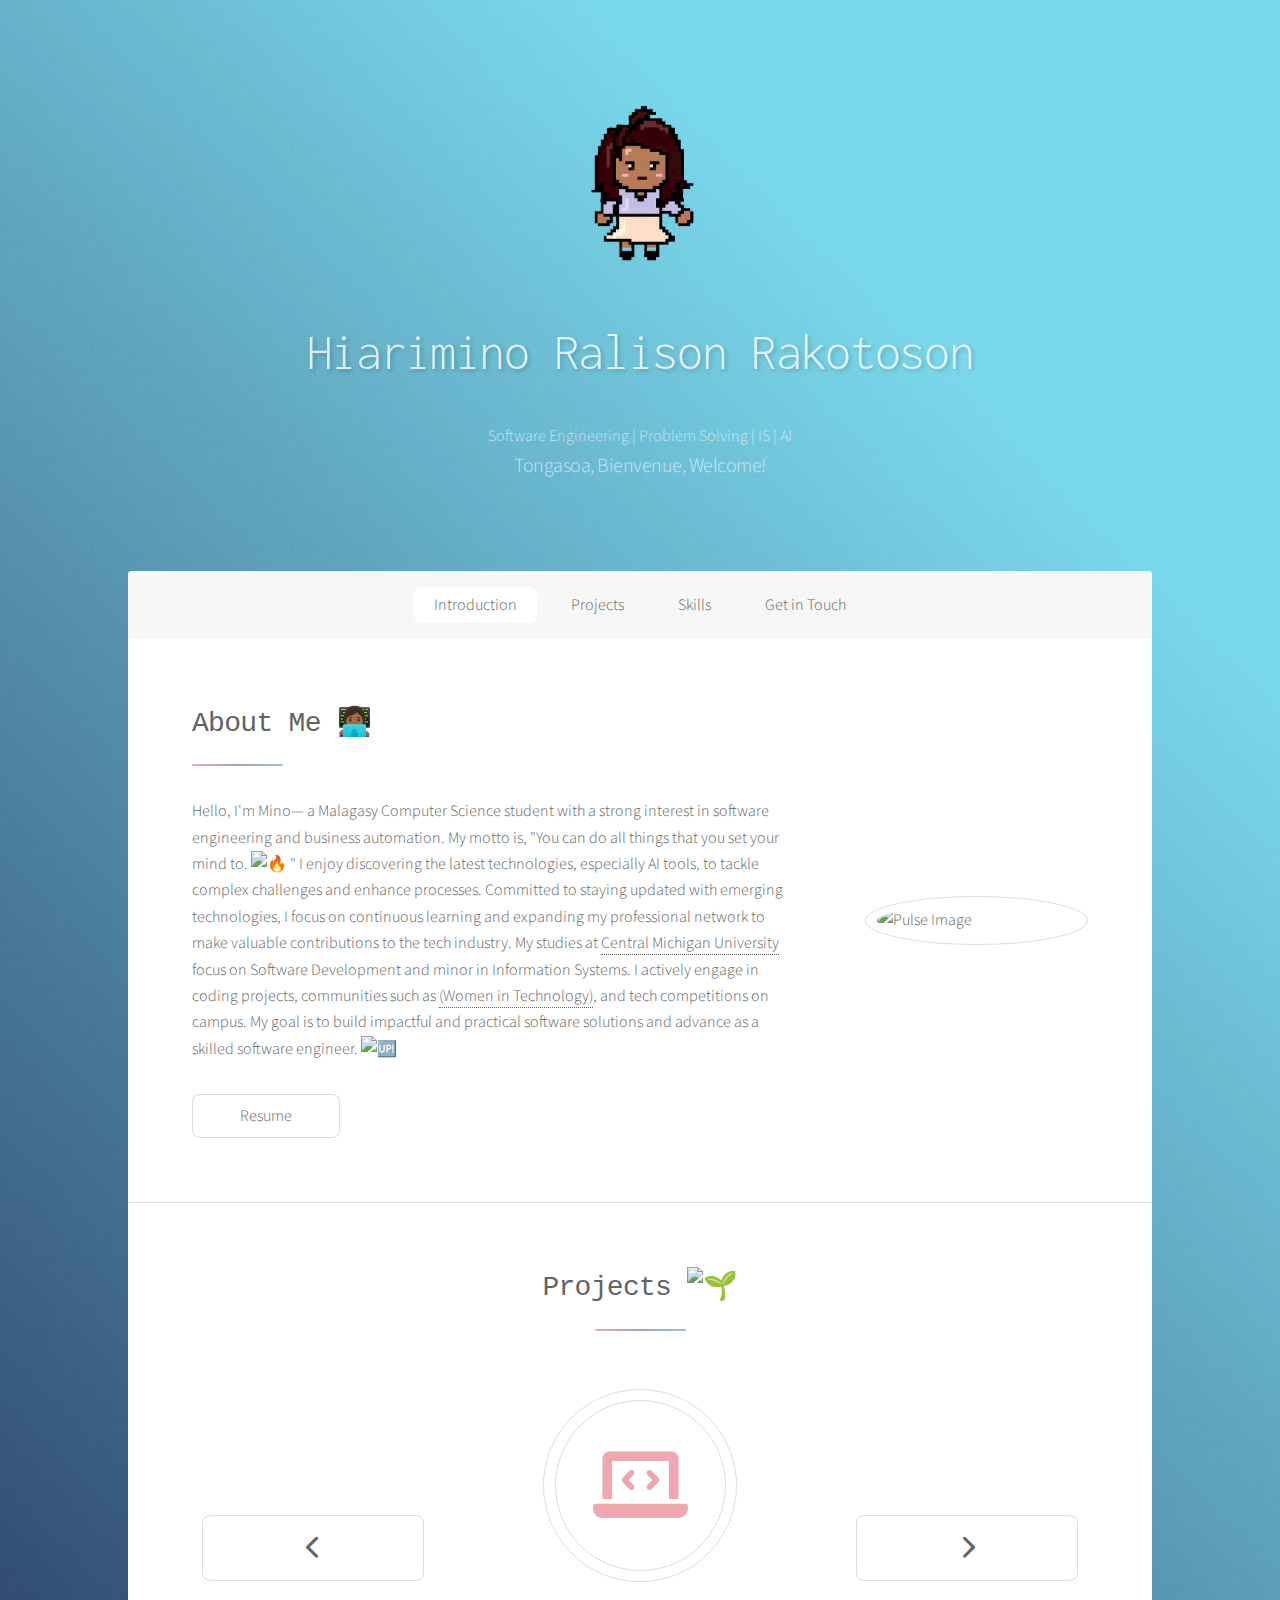
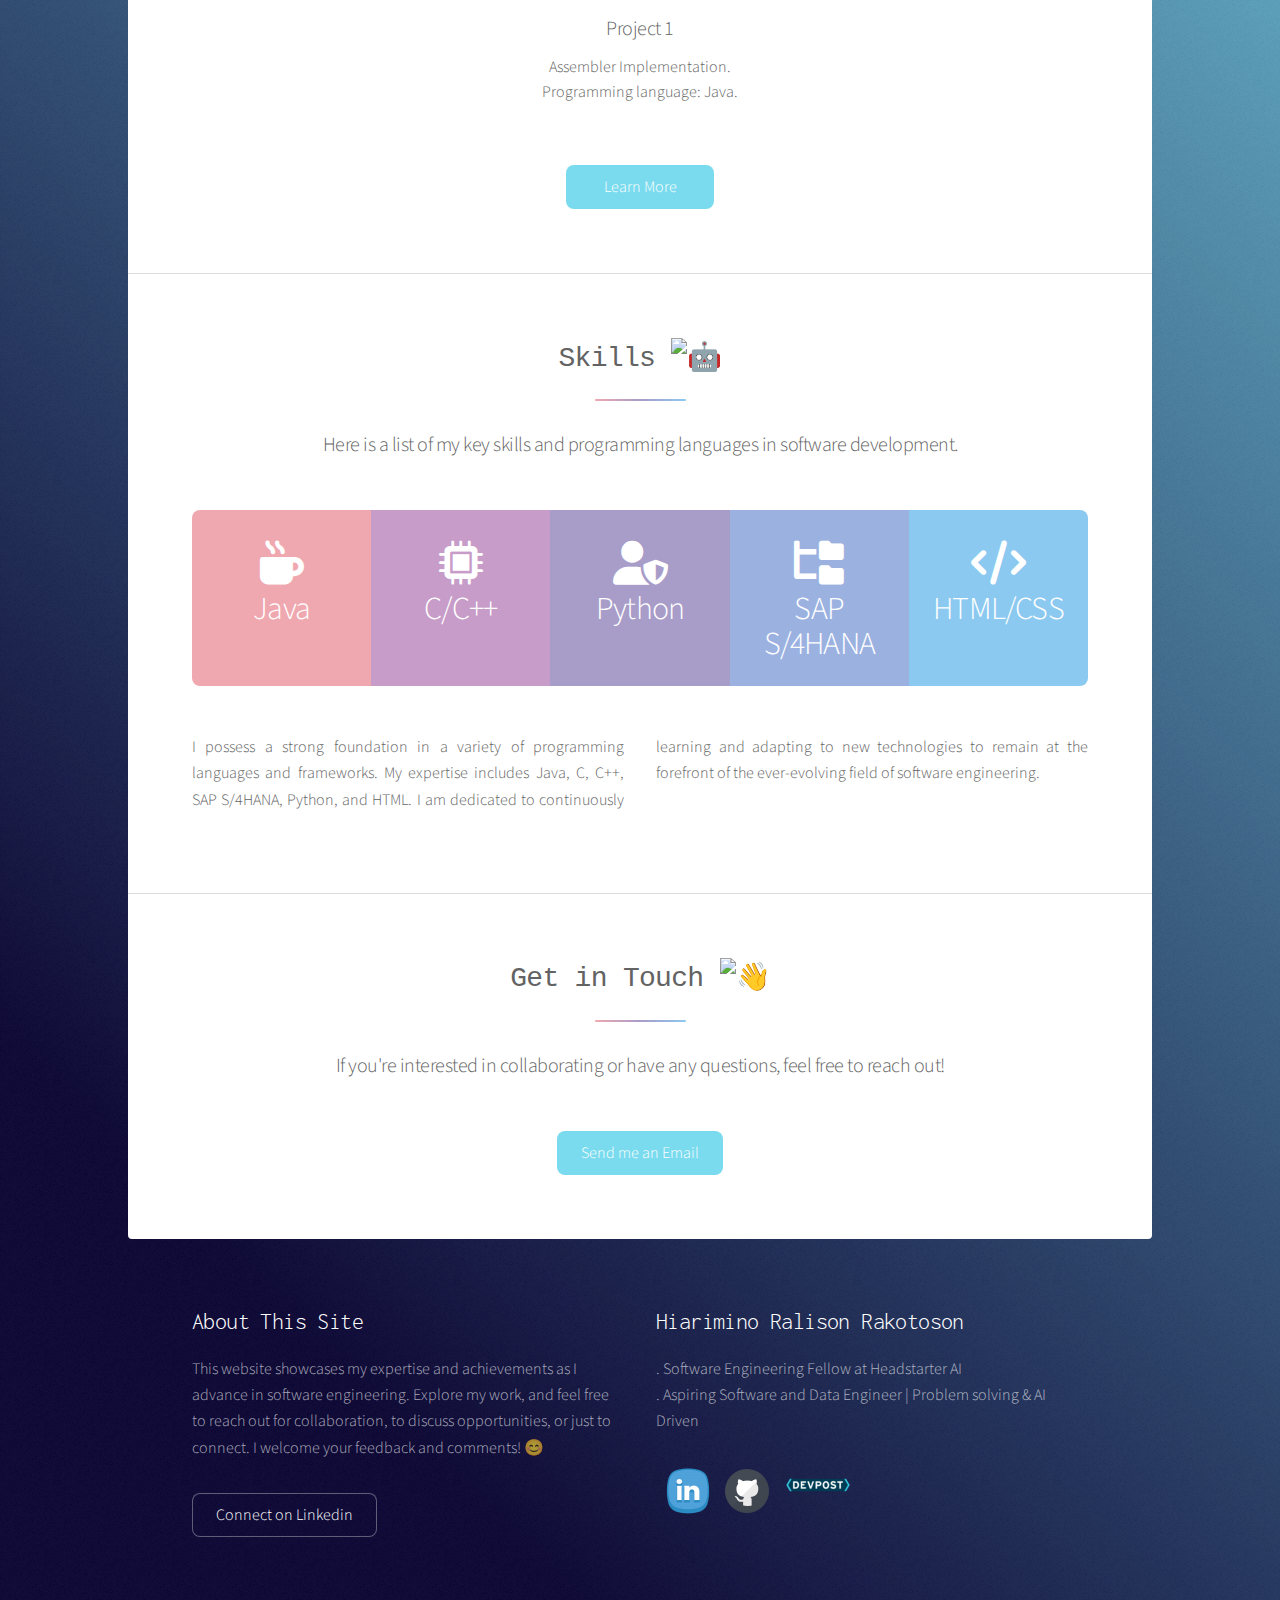
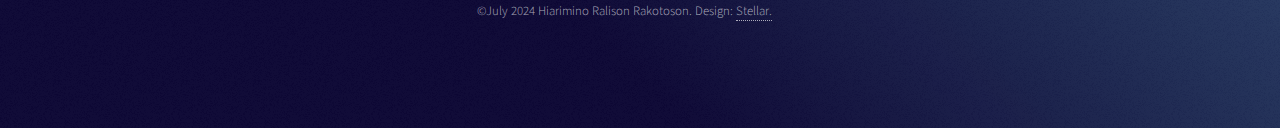
==== index.html @ 1189fd3e "Update index.html" ====
<!DOCTYPE HTML>
<!--
    Name:      Hiarimino Ralison Rakotoson
    Project:   Personnal website/Portfolio
    Copyright: Stellar by HTML5 UP
               html5up.net | @ajlkn
               Free for personal and commercial use under the CCA 3.0 license (html5up.net/license)
-->

<html>
    <head>
        <title>Hiarimino R</title>
    <meta charset="utf-8" />
    <meta name="viewport" content="width=device-width, initial-scale=1, user-scalable=no" />
    <link rel="stylesheet" href="assets/css/main.css" />
    <link rel="stylesheet" href="https://cdnjs.cloudflare.com/ajax/libs/font-awesome/6.0.0-beta3/css/all.min.css" />
    <link href="https://fonts.googleapis.com/css2?family=Inconsolata:wght@400;700&display=swap" rel="stylesheet" />
    <link rel="stylesheet" href="path/to/proxima-nova.css">
    <link rel="stylesheet" href="https://cdnjs.cloudflare.com/ajax/libs/font-awesome/5.15.4/css/all.min.css" integrity="sha512-lK31lL6D6MZQJ1fZm3weDej/L+7+5H3JWb1jW6z/37bC0RvIgNc4s6gR9gQSeNfrbH2L6CmYx4nvY13dul8QFQ==" crossorigin="anonymous" referrerpolicy="no-referrer" />
    <noscript><link rel="stylesheet" href="assets/css/noscript.css" /></noscript>
    <link rel="icon" href="images/mino1.png">
	    
    <style>
        #header h1 {
            font-family: 'Inconsolata', monospace; /* Change font family for the header */
            font-size: 5.5em; /* Increase font size */
            color: rgba(255, 255, 255, 0.8); /* White color with 80% opacity */
            text-shadow: 2px 2px 4px rgba(0, 0, 0, 0.2); /* Black shadow with 60% opacity */
        }
        
        @keyframes bounce {
            0%, 20%, 50%, 80%, 100% {
            transform: translateY(0);
            }
            40% {
            transform: translateY(-30px);
            }
            60% {
            transform: translateY(-15px);
            }
        }
        .logo img {
            width: 175px; /* Resize logo */
            height: auto; /* Maintain aspect ratio */
            animation: bounce 1.0s ease; /* Apply bounce animation */
        }
	    
        @keyframes pulse {
            0% {
                transform: scale(1);
                opacity: 1;
            }
            50% {
                transform: scale(1.1);
                opacity: 0.7;
            }
            100% {
                transform: scale(1);
                opacity: 1;
            }
        }
	.image img {
            width: 90px; 
            height: auto; 
        }
        #pulse-image {
            width: 200px; /* Resize image */
            height: auto; /* Maintain aspect ratio */
        }

        .pulse {
            animation: pulse 2.0s ease-out 1; /* Apply pulse animation */
        }
    </style>
</head>
<body class="is-preload">
        <!-- Wrapper -->
        <div id="wrapper">

            <!-- Header -->
            <header id="header" class="alt">
                <span class="logo">
                    <img id="logo-image" src="images/girlface1-removebg-preview.png" alt="Logo" />
                </span>
            
                <script>
                    document.addEventListener("DOMContentLoaded", function() {
                        
                        const images = [
                            'images/mino1.png',
                            'images/mino2.png',
                            'images/mino3.png',
                            'images/mino4.png',
                            'images/mino7.png', 
                            'images/mino8.png',
                            'images/mino5.png',
                            'images/mino6.png'

                        ];

                        // Get the image element
                        const imgElement = document.getElementById('logo-image');
                
                        let currentIndex = 0;


                        function switchImage() {
                            currentIndex = (currentIndex + 1) % images.length;
                            imgElement.src = images[currentIndex]; 
                        }
                        setInterval(switchImage, 500);
                    });

                </script>
                <br>

                <h1>Hiarimino Ralison Rakotoson</h1>
                <br>Software Engineering | Problem Solving | IS | AI</br>
                <p>Tongasoa, Bienvenue, Welcome!</p>


            </header>
                </header>

                </body>
            <!-- Nav -->
             
            <nav id="nav">
                <ul>
                    <li><a href="#intro" id="intro-link" class="active">Introduction</a></li>
                    <li><a href="#first">Projects</a></li>
                    <li><a href="#second">Skills</a></li>
                    <li><a href="#cta">Get in Touch</a></li>
                </ul>
            </nav>

            <!-- Main -->
            <div id="main">

                <!-- Introduction -->
                <section id="intro" class="main">
                    <div class="spotlight">
                        <div class="content">
                            <header class="major">
                                <h2>About Me 👩🏾‍💻</h2>
                            </header>
                            <p>Hello, I'm Mino— a Malagasy Computer Science student with a strong interest in software engineering and business automation. My motto is, "You can do all things that you set your mind to.<picture>
                                <source srcset="https://fonts.gstatic.com/s/e/notoemoji/latest/1f525/512.webp" type="image/webp">
                                <img src="https://fonts.gstatic.com/s/e/notoemoji/latest/1f525/512.gif" alt="🔥" width="20" height="20">
                              </picture>" I enjoy discovering the latest technologies, especially AI tools, to tackle complex challenges and enhance processes. Committed to staying updated with emerging technologies, I focus on continuous learning and expanding my professional network to make valuable contributions to the tech industry.
                                 My studies at <a href="https://cmich.edu">Central Michigan University</a> focus on Software Development and minor in Information Systems.
				I actively engage in coding projects, communities such as <a href="https://www.instagram.com/wit.cmich/">(Women in Technology)</a>, and tech competitions on campus. My goal is to build impactful and practical software solutions and advance as a skilled software engineer.<picture>
                                    <source srcset="https://fonts.gstatic.com/s/e/notoemoji/latest/1f199/512.webp" type="image/webp">
                                    <img src="https://fonts.gstatic.com/s/e/notoemoji/latest/1f199/512.gif" alt="🆙" width="25" height="25">
                                  </picture></p>
                            <ul class="actions">
                                <li><a href="Resume_Mino.pdf" class="button" download="Resume_Mino.pdf">Resume</a></li>
                            </ul>
                        </div>
                        <span class="image">
                            <img src="images/Untitled design.png" alt="Pulse Image" id="pulse-image" />
                        </span>

                    </div>
                </section>

<!-- Projects -->
       
        <section id="first" class="main special">
            <header class="major">
                <h2>Projects <picture>
                    <source srcset="https://fonts.gstatic.com/s/e/notoemoji/latest/1f331/512.webp" type="image/webp">
                    <img src="https://fonts.gstatic.com/s/e/notoemoji/latest/1f331/512.gif" alt="🌱" width="25" height="25">
                  </picture></h2>
            </header>
            <div id="projects-container">
                <div class="project-nav left">
                    <button id="prevBtn" class="nav-btn"><i class="fa fa-chevron-left"></i></button>
                </div>
                <div id="projects-wrapper">
                    <div class="project" id="project1">
                        <span class="icon solid major style1 fa-laptop-code"></span>
                        <h3>Project 1</h3>
                        <p>Assembler Implementation.</p> 
                            <p>Programming language: Java.</p>
                    </div>
                    <div class="project" id="project2">
                        <span class="icon solid major style3 far fa-network-wired"></span>
                        <h3>Project 2</h3>
                        <p>Weather Station with Real-time Clock.</p>
                            <p>Programming language: C/C++.</p>
                    </div>
                    <div class="project" id="project3">
                        <span class="icon solid major style5 fa-database"></span>
                        <h3>Project 3</h3>
                        <p>Task Management Tool.</p>
                        <P>Programming language: Java.</p>

                    </div>
                </div>
                <div class="project-nav right">
                    <button id="nextBtn" class="nav-btn"><i class="fa fa-chevron-right"></i></button>
                </div>
            </div>
            <footer class="major">
                <ul class="actions special">
                    <li><a href="generic.html" class="button primary">Learn More</a></li>
                </ul>
            </footer>
        </section>
        <style>
           #projects-container {
                position: relative;
                display: flex; /* Flex container for positioning arrows */
                align-items: center; /* Center items vertically */
            }

            #projects-wrapper {
                flex: 1; /* Allow wrapper to take remaining space */
                display: flex;
                overflow: hidden;
                position: relative;
            }

            .project {
                flex: 1; /* Ensure each project takes up space equally */
                display: none; /* Hide all projects by default */
                transition: opacity 1s ease-in-out; /* Smooth transition */
            }
            #projects-wrapper .project {
                line-height: 1.2; /* Adjust line-height to reduce vertical spacing between lines of text */
                margin: 0; /* Remove any default margin */
                padding: 10px; /* Adjust padding to reduce space around content */
            }

            /* Adjust spacing for specific elements within the project */
            #projects-wrapper .project h2 {
                margin-bottom: 10px; /* Reduce space below project titles */
            }

            #projects-wrapper .project p {
                margin-bottom: 5px; /* Reduce space below paragraphs */
            }

            /* Adjust the space around images */
            #projects-wrapper .project img {
                margin-bottom: 10px; /* Reduce space below images */
            }
            .project.active {
                display: block; /* Show the active project */
                opacity: 1;
            }

            .project-nav {
                position: absolute;
                top: 50%;
                transform: translateY(-50%);
                z-index: 1; /* Ensure buttons are above projects */
            }

            .project-nav.left {
                left: 10px; /* Adjust as needed */
            }

            .project-nav.right {
                right: 10px; /* Adjust as needed */
            }

            .nav-btn {
                background: none; /* Transparent background */
                border: none; /* Remove border */
                font-size: 24px; /* Icon size */
                color: #007bff; /* Icon color */
                cursor: pointer; /* Pointer cursor on hover */
                padding: 0; /* Remove padding */
                margin: 0; /* Remove margin */
                
            }

            .nav-btn:hover {
                color: #0056b3; /* Darker color on hover */
            }

            .nav-btn:focus {
                outline: none; /* Remove focus outline */
            }
        </style>

            <!-- Skills -->
            <section id="second" class="main special">
                <header class="major">
                    <h2>Skills <picture>
                        <source srcset="https://fonts.gstatic.com/s/e/notoemoji/latest/1f916/512.webp" type="image/webp">
                        <img src="https://fonts.gstatic.com/s/e/notoemoji/latest/1f916/512.gif" alt="🤖" width="25" height="25">
                      </picture></h2>
                    <p>Here is a list of my key skills and programming languages in software development.</p>
                </header>
                <ul class="statistics">
                    <li class="style1">
                        <span class=" icon solid far fa-mug-hot"></span>
                        <strong>Java</strong>
                    </li>
                    <li class="style2">
                        <span class="icon solid fa-microchip"></span>
                        <strong>C/C++</strong>
                    </li>
                    <li class="style3">
                        <span class="icon solid fas fa-user-shield"></span>
                        <strong>Python</strong>
                    </li>
                    <li class="style4">
                        <span class="icon solid far fa-folder-tree"></span>
                        <strong>SAP S/4HANA</strong>
                    </li>
                    <li class="style5">
                        <span class="icon solid fa-code"></span>
                        <strong>HTML/CSS</strong>
                    </li>
                </ul>
                <p class="content">
                    I possess a strong foundation in a variety of programming languages and frameworks. My expertise includes Java, C, C++, SAP S/4HANA, Python, and HTML. I am dedicated to continuously learning and adapting to new technologies to remain at the forefront of the ever-evolving field of software engineering.
                </p>
                <footer class="major">

                </footer>
                </section>

            <!-- Get Started -->
            <section id="cta" class="main special">
                <header class="major">
                    <h2>Get in Touch <picture>
                        <source srcset="https://fonts.gstatic.com/s/e/notoemoji/latest/1f44b_1f3fd/512.webp" type="image/webp">
                        <img src="https://fonts.gstatic.com/s/e/notoemoji/latest/1f44b_1f3fd/512.gif" alt="👋" width="25" height="25">
                      </picture></h2>
                    <p>If you're interested in collaborating or have any questions, feel free to reach out!</p>
                </header>
                <footer class="major">
                    <ul class="actions special">
                        <li><a href="mailto:rrhmino@gmail.com" class="button primary">Send me an Email</a></li>

                    </ul>
                </footer>
            </section>

        </div>
        
            <!-- Footer -->
            <footer id="footer">
                <section>
                    <h2>About This Site</h2>
                    <p>This website showcases my expertise and achievements as I advance in software engineering. 
                    Explore my work, and feel free to reach out for collaboration, to discuss opportunities, or just to connect. I welcome your feedback and comments! 😊 </p>
                    <ul class="actions">
                        <li><a href="https://linkedin.com/in/hiarimino-ralison-rakotoson-54836b263" class="button">Connect on Linkedin</a></li>
                    </ul>
                </section>
                <section>
                    <h2>Hiarimino Ralison Rakotoson</h2>
                    <dl class="alt">
                        <dl>. Software Engineering Fellow at Headstarter AI
                        <dl>. Aspiring Software and Data Engineer | Problem solving & AI Driven
                    </dl>
                   <ul class="icons">

    			    <li><a href="https://linkedin.com/in/hiarimino-ralison-rakotoson-54836b263" class="icon linkedin"><img src="images/Designbolts-Cute-Social-Media-Linkedin.48.png" alt ="LinkedIn Icon"></a></li>
    			    <li><a href="https://github.com/minoralisonr" class="icon github"><img src="images/2308116_github_logo_website_icon.png" alt ="Github Icon"></a></li>
    			    <li><a href="https://devpost.com/ralis2h" class="icon devpost"><img src="images/devpost.png" alt="Devpost Icon"></a></li>
    			</ul>
                </section>
               	<p class= "copyright"> &copy;July 2024 Hiarimino Ralison Rakotoson. Design: <a href="https://html5up.net/stellar">Stellar.</a></p>
                <style>
                    </style>
            
            </footer>

        </div>
        <style>
            #intro h2 {
                font-family: 'Proxima Nova', monospace; /* Change font family for the header */
                font-size: 1.75em; /* Increase font size */
            }
            #first h2 {
                font-family: 'Proxima Nova', monospace; /* Change font family for the header */
                font-size: 1.75em; /* Increase font size */
            }
            #second h2 {
                font-family: 'Proxima Nova', monospace; /* Change font family for the header */
                font-size: 1.75em; /* Increase font size */
            }
            #cta h2 {
                font-family: 'Proxima Nova', monospace; /* Change font family for the header */
                font-size: 1.75em; /* Increase font size */
            }
            #footer h2 {
                font-family: 'Inconsolata', monospace; /* Change font family for the header */
                font-size: 1.5em; /* Increase font size */
            }
            </style>

        <!-- Scripts -->
        <script src="assets/js/jquery.min.js"></script>
        <script src="assets/js/jquery.scrollex.min.js"></script>
        <script src="assets/js/jquery.scrolly.min.js"></script>
        <script src="assets/js/browser.min.js"></script>
        <script src="assets/js/breakpoints.min.js"></script>
        <script src="assets/js/util.js"></script>
        <script src="assets/js/main.js"></script>
        <script>
            document.addEventListener("DOMContentLoaded", function() {
                const introLink = document.getElementById('intro-link');
                const pulseImage = document.getElementById('pulse-image');
    
                introLink.addEventListener('click', function() {
                    // Add the pulse class to the image
                    pulseImage.classList.add('pulse');
    
                    // Remove the pulse class after the animation completes to allow re-triggering
                    pulseImage.addEventListener('animationend', function() {
                        pulseImage.classList.remove('pulse');
                    }, { once: true }); // Ensures the event listener is only used once
                });
            });
        </script>
        <script>
            document.addEventListener('DOMContentLoaded', function() {
                var projects = document.querySelectorAll('#projects-wrapper .project');
                var currentIndex = 0;
                var totalProjects = projects.length;
        
                function showProject(index) {
                    projects.forEach((project, i) => {
                        project.classList.toggle('active', i === index);
                        project.style.opacity = i === index ? 1 : 0; // Optional for smoother transition
                    });
                }
        
                function nextProject() {
                    currentIndex = (currentIndex + 1) % totalProjects;
                    showProject(currentIndex);
                }
        
                function prevProject() {
                    currentIndex = (currentIndex - 1 + totalProjects) % totalProjects;
                    showProject(currentIndex);
                }
        
                document.getElementById('nextBtn').addEventListener('click', function() {
                    nextProject();
                });
        
                document.getElementById('prevBtn').addEventListener('click', function() {
                    prevProject();
                });
        
                // Initialize by showing the first project
                showProject(currentIndex);
        
                // Change project automatically every 7 seconds
                setInterval(nextProject, 4000);
            });
        </script>
        <script>
	    document.addEventListener("DOMContentLoaded", function() {
	        const introductionLink = document.getElementById('introduction-link');
	        const imgElement = document.getElementById('pulse-image');
	        
	        let rotationInterval; // Variable to store the interval ID
	        let interactionTimeout; // Variable to store the timeout ID for resuming rotation
	
	        function startRotation() {
	            let imgIndex = 0;
	            const images = imgElement.getElementsByClassName('project-image');
	            if (images.length > 0) {
	                function showNextImage() {
	                    images[imgIndex].classList.remove('active');
	                    imgIndex = (imgIndex + 1) % images.length;
	                    images[imgIndex].classList.add('active');
	                }
	                showNextImage(); // Show the first image
	                rotationInterval = setInterval(showNextImage, 5000); // Change image every 5 seconds
	            }
	        }
	
	        function stopRotation() {
	            if (rotationInterval) {
	                clearInterval(rotationInterval);
	                rotationInterval = null;
	            }
	        }
	
	        function resumeRotation() {
	            stopRotation();
	            startRotation();
	        }
	
	        // Handle pulse animation on introduction link click
	        introductionLink.addEventListener('click', function() {
	            imgElement.classList.add('pulse');
	            // Remove the pulse class after the animation completes
	            imgElement.addEventListener('animationend', function() {
	                imgElement.classList.remove('pulse');
	            }, { once: true });
	        });
	
	        // Start image rotation initially
	        startRotation();
	
	        // Stop image rotation when navigation arrows are clicked and resume after 3 seconds of inactivity
	        function handleArrowClick() {
	            stopRotation();
	            if (interactionTimeout) {
	                clearTimeout(interactionTimeout);
	            }
	            interactionTimeout = setTimeout(resumeRotation, 5000); 
	        }
	
	        document.getElementById('prevBtn').addEventListener('click', handleArrowClick);
	        document.getElementById('nextBtn').addEventListener('click', handleArrowClick);
	    });
	</script>


    </body>

</html>
---- assets/css/main.css ----
@import url(fontawesome-all.min.css);
@import 'https://fonts.googleapis.com/css?family=Source+Sans+Pro:300,400';

/*
	Stellar by HTML5 UP
	html5up.net | @ajlkn
	Free for personal and commercial use under the CCA 3.0 license (html5up.net/license)
*/

html, body, div, span, applet, object,
iframe, h1, h2, h3, h4, h5, h6, p, blockquote,
pre, a, abbr, acronym, address, big, cite,
code, del, dfn, em, img, ins, kbd, q, s, samp,
small, strike, strong, sub, sup, tt, var, b,
u, i, center, dl, dt, dd, ol, ul, li, fieldset,
form, label, legend, table, caption, tbody,
tfoot, thead, tr, th, td, article, aside,
canvas, details, embed, figure, figcaption,
footer, header, hgroup, menu, nav, output, ruby,
section, summary, time, mark, audio, video {
	margin: 0;
	padding: 0;
	border: 0;
	font-size: 100%;
	font: inherit;
	vertical-align: baseline;}

article, aside, details, figcaption, figure,
footer, header, hgroup, menu, nav, section {
	display: block;}

body {
	line-height: 1;
}

ol, ul {
	list-style: none;
}

blockquote, q {
	quotes: none;
}

	blockquote:before, blockquote:after, q:before, q:after {
		content: '';
		content: none;
	}

table {
	border-collapse: collapse;
	border-spacing: 0;
}

body {
	-webkit-text-size-adjust: none;
}

mark {
	background-color: transparent;
	color: inherit;
}

input::-moz-focus-inner {
	border: 0;
	padding: 0;
}

input, select, textarea {
	-moz-appearance: none;
	-webkit-appearance: none;
	-ms-appearance: none;
	appearance: none;
}

/* Basic */

	@-ms-viewport {
		width: device-width;
	}

	body {
		-ms-overflow-style: scrollbar;
	}

	@media screen and (max-width: 480px) {

		html, body {
			min-width: 320px;
		}

	}

	html {
		box-sizing: border-box;
	}

	*, *:before, *:after {
		box-sizing: inherit;
	}

	body {
		background-color: #7adbee;
		background-image: url("images/overlay.png"), -moz-linear-gradient(45deg, #0b0532 15%, #7adbee 85%);
		background-image: url("images/overlay.png"), -webkit-linear-gradient(45deg, #0b0532 15%, #7adbee 85%);
		background-image: url("images/overlay.png"), -ms-linear-gradient(45deg, #0b0532 15%, #7adbee 85%);
		background-image: url("images/overlay.png"), linear-gradient(45deg, #0b0532 15%, #7adbee 85%);
	}

		body.is-preload *, body.is-preload *:before, body.is-preload *:after {
			-moz-animation: none !important;
			-webkit-animation: none !important;
			-ms-animation: none !important;
			animation: none !important;
			-moz-transition: none !important;
			-webkit-transition: none !important;
			-ms-transition: none !important;
			transition: none !important;
		}

/* Type */

	body {
		background-color: #7adbee;
		color: rgba(255, 255, 255, 0.65);
	}

	body, input, select, textarea {
		font-family: "Source Sans Pro", Helvetica, sans-serif;
		font-size: 17pt;
		font-weight: 300;
		line-height: 1.65;
	}

		@media screen and (max-width: 1680px) {

			body, input, select, textarea {
				font-size: 14pt;
			}

		}

		@media screen and (max-width: 1280px) {

			body, input, select, textarea {
				font-size: 12pt;
			}

		}

		@media screen and (max-width: 360px) {

			body, input, select, textarea {
				font-size: 11pt;
			}

		}

	a {
		-moz-transition: color 0.2s ease, border-bottom 0.2s ease;
		-webkit-transition: color 0.2s ease, border-bottom 0.2s ease;
		-ms-transition: color 0.2s ease, border-bottom 0.2s ease;
		transition: color 0.2s ease, border-bottom 0.2s ease;
		text-decoration: none;
		border-bottom: dotted 1px;
		color: inherit;
	}

		a:hover {
			border-bottom-color: transparent;
		}

	strong, b {
		font-weight: 400;
	}

	em, i {
		font-style: italic;
	}

	p {
		margin: 0 0 2em 0;
	}

		p.content {
			-moz-columns: 20em 2;
			-webkit-columns: 20em 2;
			-ms-columns: 20em 2;
			columns: 20em 2;
			-moz-column-gap: 2em;
			-webkit-column-gap: 2em;
			-ms-column-gap: 2em;
			column-gap: 2em;
			text-align: justify;
		}

	h1, h2, h3, h4, h5, h6 {
		font-weight: 300;
		line-height: 1.5;
		margin: 0 0 0.7em 0;
		letter-spacing: -0.025em;
	}

		h1 a, h2 a, h3 a, h4 a, h5 a, h6 a {
			color: inherit;
			text-decoration: none;
		}

	h1 {
		font-size: 2.5em;
		line-height: 1.2;
	}

	h2 {
		font-size: 1.5em;
	}

	h3 {
		font-size: 1.25em;
	}

	h4 {
		font-size: 1.1em;
	}

	h5 {
		font-size: 0.9em;
	}

	h6 {
		font-size: 0.7em;
	}

	@media screen and (max-width: 736px) {

		h1 {
			font-size: 2em;
		}

	}

	sub {
		font-size: 0.8em;
		position: relative;
		top: 0.5em;
	}

	sup {
		font-size: 0.8em;
		position: relative;
		top: -0.5em;
	}

	blockquote {
		border-left: solid 4px;
		font-style: italic;
		margin: 0 0 2em 0;
		padding: 0.5em 0 0.5em 2em;
	}

	code {
		border-radius: 8px;
		border: solid 1px;
		font-family: "Courier New", monospace;
		font-size: 0.9em;
		margin: 0 0.25em;
		padding: 0.25em 0.65em;
	}

	pre {
		-webkit-overflow-scrolling: touch;
		font-family: "Courier New", monospace;
		font-size: 0.9em;
		margin: 0 0 2em 0;
	}

		pre code {
			display: block;
			line-height: 1.75;
			padding: 1em 1.5em;
			overflow-x: auto;
		}

	hr {
		border: 0;
		border-bottom: solid 1px;
		margin: 2em 0;
	}

		hr.major {
			margin: 3em 0;
		}

	.align-left {
		text-align: left;
	}

	.align-center {
		text-align: center;
	}

	.align-right {
		text-align: right;
	}

	input, select, textarea {
		color: #ffffff;
	}

	a:hover {
		color: #ffffff;
	}

	strong, b {
		color: #ffffff;
	}

	h1, h2, h3, h4, h5, h6 {
		color: #ffffff;
	}

	blockquote {
		border-left-color: rgba(255, 255, 255, 0.35);
	}

	code {
		background: rgba(255, 255, 255, 0.075);
		border-color: rgba(255, 255, 255, 0.35);
	}

	hr {
		border-bottom-color: rgba(255, 255, 255, 0.35);
	}

/* Row */

	.row {
		display: flex;
		flex-wrap: wrap;
		box-sizing: border-box;
		align-items: stretch;
	}

		.row > * {
			box-sizing: border-box;
		}

		.row.gtr-uniform > * > :last-child {
			margin-bottom: 0;
		}

		.row.aln-left {
			justify-content: flex-start;
		}

		.row.aln-center {
			justify-content: center;
		}

		.row.aln-right {
			justify-content: flex-end;
		}

		.row.aln-top {
			align-items: flex-start;
		}

		.row.aln-middle {
			align-items: center;
		}

		.row.aln-bottom {
			align-items: flex-end;
		}

		.row > .imp {
			order: -1;
		}

		.row > .col-1 {
			width: 8.33333%;
		}

		.row > .off-1 {
			margin-left: 8.33333%;
		}

		.row > .col-2 {
			width: 16.66667%;
		}

		.row > .off-2 {
			margin-left: 16.66667%;
		}

		.row > .col-3 {
			width: 25%;
		}

		.row > .off-3 {
			margin-left: 25%;
		}

		.row > .col-4 {
			width: 33.33333%;
		}

		.row > .off-4 {
			margin-left: 33.33333%;
		}

		.row > .col-5 {
			width: 41.66667%;
		}

		.row > .off-5 {
			margin-left: 41.66667%;
		}

		.row > .col-6 {
			width: 50%;
		}

		.row > .off-6 {
			margin-left: 50%;
		}

		.row > .col-7 {
			width: 58.33333%;
		}

		.row > .off-7 {
			margin-left: 58.33333%;
		}

		.row > .col-8 {
			width: 66.66667%;
		}

		.row > .off-8 {
			margin-left: 66.66667%;
		}

		.row > .col-9 {
			width: 75%;
		}

		.row > .off-9 {
			margin-left: 75%;
		}

		.row > .col-10 {
			width: 83.33333%;
		}

		.row > .off-10 {
			margin-left: 83.33333%;
		}

		.row > .col-11 {
			width: 91.66667%;
		}

		.row > .off-11 {
			margin-left: 91.66667%;
		}

		.row > .col-12 {
			width: 100%;
		}

		.row > .off-12 {
			margin-left: 100%;
		}

		.row.gtr-0 {
			margin-top: 0;
			margin-left: 0em;
		}

			.row.gtr-0 > * {
				padding: 0 0 0 0em;
			}

			.row.gtr-0.gtr-uniform {
				margin-top: 0em;
			}

				.row.gtr-0.gtr-uniform > * {
					padding-top: 0em;
				}

		.row.gtr-25 {
			margin-top: 0;
			margin-left: -0.375em;
		}

			.row.gtr-25 > * {
				padding: 0 0 0 0.375em;
			}

			.row.gtr-25.gtr-uniform {
				margin-top: -0.375em;
			}

				.row.gtr-25.gtr-uniform > * {
					padding-top: 0.375em;
				}

		.row.gtr-50 {
			margin-top: 0;
			margin-left: -0.75em;
		}

			.row.gtr-50 > * {
				padding: 0 0 0 0.75em;
			}

			.row.gtr-50.gtr-uniform {
				margin-top: -0.75em;
			}

				.row.gtr-50.gtr-uniform > * {
					padding-top: 0.75em;
				}

		.row {
			margin-top: 0;
			margin-left: -1.5em;
		}

			.row > * {
				padding: 0 0 0 1.5em;
			}

			.row.gtr-uniform {
				margin-top: -1.5em;
			}

				.row.gtr-uniform > * {
					padding-top: 1.5em;
				}

		.row.gtr-150 {
			margin-top: 0;
			margin-left: -2.25em;
		}

			.row.gtr-150 > * {
				padding: 0 0 0 2.25em;
			}

			.row.gtr-150.gtr-uniform {
				margin-top: -2.25em;
			}

				.row.gtr-150.gtr-uniform > * {
					padding-top: 2.25em;
				}

		.row.gtr-200 {
			margin-top: 0;
			margin-left: -3em;
		}

			.row.gtr-200 > * {
				padding: 0 0 0 3em;
			}

			.row.gtr-200.gtr-uniform {
				margin-top: -3em;
			}

				.row.gtr-200.gtr-uniform > * {
					padding-top: 3em;
				}

		@media screen and (max-width: 1680px) {

			.row {
				display: flex;
				flex-wrap: wrap;
				box-sizing: border-box;
				align-items: stretch;
			}

				.row > * {
					box-sizing: border-box;
				}

				.row.gtr-uniform > * > :last-child {
					margin-bottom: 0;
				}

				.row.aln-left {
					justify-content: flex-start;
				}

				.row.aln-center {
					justify-content: center;
				}

				.row.aln-right {
					justify-content: flex-end;
				}

				.row.aln-top {
					align-items: flex-start;
				}

				.row.aln-middle {
					align-items: center;
				}

				.row.aln-bottom {
					align-items: flex-end;
				}

				.row > .imp-xlarge {
					order: -1;
				}

				.row > .col-1-xlarge {
					width: 8.33333%;
				}

				.row > .off-1-xlarge {
					margin-left: 8.33333%;
				}

				.row > .col-2-xlarge {
					width: 16.66667%;
				}

				.row > .off-2-xlarge {
					margin-left: 16.66667%;
				}

				.row > .col-3-xlarge {
					width: 25%;
				}

				.row > .off-3-xlarge {
					margin-left: 25%;
				}

				.row > .col-4-xlarge {
					width: 33.33333%;
				}

				.row > .off-4-xlarge {
					margin-left: 33.33333%;
				}

				.row > .col-5-xlarge {
					width: 41.66667%;
				}

				.row > .off-5-xlarge {
					margin-left: 41.66667%;
				}

				.row > .col-6-xlarge {
					width: 50%;
				}

				.row > .off-6-xlarge {
					margin-left: 50%;
				}

				.row > .col-7-xlarge {
					width: 58.33333%;
				}

				.row > .off-7-xlarge {
					margin-left: 58.33333%;
				}

				.row > .col-8-xlarge {
					width: 66.66667%;
				}

				.row > .off-8-xlarge {
					margin-left: 66.66667%;
				}

				.row > .col-9-xlarge {
					width: 75%;
				}

				.row > .off-9-xlarge {
					margin-left: 75%;
				}

				.row > .col-10-xlarge {
					width: 83.33333%;
				}

				.row > .off-10-xlarge {
					margin-left: 83.33333%;
				}

				.row > .col-11-xlarge {
					width: 91.66667%;
				}

				.row > .off-11-xlarge {
					margin-left: 91.66667%;
				}

				.row > .col-12-xlarge {
					width: 100%;
				}

				.row > .off-12-xlarge {
					margin-left: 100%;
				}

				.row.gtr-0 {
					margin-top: 0;
					margin-left: 0em;
				}

					.row.gtr-0 > * {
						padding: 0 0 0 0em;
					}

					.row.gtr-0.gtr-uniform {
						margin-top: 0em;
					}

						.row.gtr-0.gtr-uniform > * {
							padding-top: 0em;
						}

				.row.gtr-25 {
					margin-top: 0;
					margin-left: -0.375em;
				}

					.row.gtr-25 > * {
						padding: 0 0 0 0.375em;
					}

					.row.gtr-25.gtr-uniform {
						margin-top: -0.375em;
					}

						.row.gtr-25.gtr-uniform > * {
							padding-top: 0.375em;
						}

				.row.gtr-50 {
					margin-top: 0;
					margin-left: -0.75em;
				}

					.row.gtr-50 > * {
						padding: 0 0 0 0.75em;
					}

					.row.gtr-50.gtr-uniform {
						margin-top: -0.75em;
					}

						.row.gtr-50.gtr-uniform > * {
							padding-top: 0.75em;
						}

				.row {
					margin-top: 0;
					margin-left: -1.5em;
				}

					.row > * {
						padding: 0 0 0 1.5em;
					}

					.row.gtr-uniform {
						margin-top: -1.5em;
					}

						.row.gtr-uniform > * {
							padding-top: 1.5em;
						}

				.row.gtr-150 {
					margin-top: 0;
					margin-left: -2.25em;
				}

					.row.gtr-150 > * {
						padding: 0 0 0 2.25em;
					}

					.row.gtr-150.gtr-uniform {
						margin-top: -2.25em;
					}

						.row.gtr-150.gtr-uniform > * {
							padding-top: 2.25em;
						}

				.row.gtr-200 {
					margin-top: 0;
					margin-left: -3em;
				}

					.row.gtr-200 > * {
						padding: 0 0 0 3em;
					}

					.row.gtr-200.gtr-uniform {
						margin-top: -3em;
					}

						.row.gtr-200.gtr-uniform > * {
							padding-top: 3em;
						}

		}

		@media screen and (max-width: 1280px) {

			.row {
				display: flex;
				flex-wrap: wrap;
				box-sizing: border-box;
				align-items: stretch;
			}

				.row > * {
					box-sizing: border-box;
				}

				.row.gtr-uniform > * > :last-child {
					margin-bottom: 0;
				}

				.row.aln-left {
					justify-content: flex-start;
				}

				.row.aln-center {
					justify-content: center;
				}

				.row.aln-right {
					justify-content: flex-end;
				}

				.row.aln-top {
					align-items: flex-start;
				}

				.row.aln-middle {
					align-items: center;
				}

				.row.aln-bottom {
					align-items: flex-end;
				}

				.row > .imp-large {
					order: -1;
				}

				.row > .col-1-large {
					width: 8.33333%;
				}

				.row > .off-1-large {
					margin-left: 8.33333%;
				}

				.row > .col-2-large {
					width: 16.66667%;
				}

				.row > .off-2-large {
					margin-left: 16.66667%;
				}

				.row > .col-3-large {
					width: 25%;
				}

				.row > .off-3-large {
					margin-left: 25%;
				}

				.row > .col-4-large {
					width: 33.33333%;
				}

				.row > .off-4-large {
					margin-left: 33.33333%;
				}

				.row > .col-5-large {
					width: 41.66667%;
				}

				.row > .off-5-large {
					margin-left: 41.66667%;
				}

				.row > .col-6-large {
					width: 50%;
				}

				.row > .off-6-large {
					margin-left: 50%;
				}

				.row > .col-7-large {
					width: 58.33333%;
				}

				.row > .off-7-large {
					margin-left: 58.33333%;
				}

				.row > .col-8-large {
					width: 66.66667%;
				}

				.row > .off-8-large {
					margin-left: 66.66667%;
				}

				.row > .col-9-large {
					width: 75%;
				}

				.row > .off-9-large {
					margin-left: 75%;
				}

				.row > .col-10-large {
					width: 83.33333%;
				}

				.row > .off-10-large {
					margin-left: 83.33333%;
				}

				.row > .col-11-large {
					width: 91.66667%;
				}

				.row > .off-11-large {
					margin-left: 91.66667%;
				}

				.row > .col-12-large {
					width: 100%;
				}

				.row > .off-12-large {
					margin-left: 100%;
				}

				.row.gtr-0 {
					margin-top: 0;
					margin-left: 0em;
				}

					.row.gtr-0 > * {
						padding: 0 0 0 0em;
					}

					.row.gtr-0.gtr-uniform {
						margin-top: 0em;
					}

						.row.gtr-0.gtr-uniform > * {
							padding-top: 0em;
						}

				.row.gtr-25 {
					margin-top: 0;
					margin-left: -0.375em;
				}

					.row.gtr-25 > * {
						padding: 0 0 0 0.375em;
					}

					.row.gtr-25.gtr-uniform {
						margin-top: -0.375em;
					}

						.row.gtr-25.gtr-uniform > * {
							padding-top: 0.375em;
						}

				.row.gtr-50 {
					margin-top: 0;
					margin-left: -0.75em;
				}

					.row.gtr-50 > * {
						padding: 0 0 0 0.75em;
					}

					.row.gtr-50.gtr-uniform {
						margin-top: -0.75em;
					}

						.row.gtr-50.gtr-uniform > * {
							padding-top: 0.75em;
						}

				.row {
					margin-top: 0;
					margin-left: -1.5em;
				}

					.row > * {
						padding: 0 0 0 1.5em;
					}

					.row.gtr-uniform {
						margin-top: -1.5em;
					}

						.row.gtr-uniform > * {
							padding-top: 1.5em;
						}

				.row.gtr-150 {
					margin-top: 0;
					margin-left: -2.25em;
				}

					.row.gtr-150 > * {
						padding: 0 0 0 2.25em;
					}

					.row.gtr-150.gtr-uniform {
						margin-top: -2.25em;
					}

						.row.gtr-150.gtr-uniform > * {
							padding-top: 2.25em;
						}

				.row.gtr-200 {
					margin-top: 0;
					margin-left: -3em;
				}

					.row.gtr-200 > * {
						padding: 0 0 0 3em;
					}

					.row.gtr-200.gtr-uniform {
						margin-top: -3em;
					}

						.row.gtr-200.gtr-uniform > * {
							padding-top: 3em;
						}

		}

		@media screen and (max-width: 980px) {

			.row {
				display: flex;
				flex-wrap: wrap;
				box-sizing: border-box;
				align-items: stretch;
			}

				.row > * {
					box-sizing: border-box;
				}

				.row.gtr-uniform > * > :last-child {
					margin-bottom: 0;
				}

				.row.aln-left {
					justify-content: flex-start;
				}

				.row.aln-center {
					justify-content: center;
				}

				.row.aln-right {
					justify-content: flex-end;
				}

				.row.aln-top {
					align-items: flex-start;
				}

				.row.aln-middle {
					align-items: center;
				}

				.row.aln-bottom {
					align-items: flex-end;
				}

				.row > .imp-medium {
					order: -1;
				}

				.row > .col-1-medium {
					width: 8.33333%;
				}

				.row > .off-1-medium {
					margin-left: 8.33333%;
				}

				.row > .col-2-medium {
					width: 16.66667%;
				}

				.row > .off-2-medium {
					margin-left: 16.66667%;
				}

				.row > .col-3-medium {
					width: 25%;
				}

				.row > .off-3-medium {
					margin-left: 25%;
				}

				.row > .col-4-medium {
					width: 33.33333%;
				}

				.row > .off-4-medium {
					margin-left: 33.33333%;
				}

				.row > .col-5-medium {
					width: 41.66667%;
				}

				.row > .off-5-medium {
					margin-left: 41.66667%;
				}

				.row > .col-6-medium {
					width: 50%;
				}

				.row > .off-6-medium {
					margin-left: 50%;
				}

				.row > .col-7-medium {
					width: 58.33333%;
				}

				.row > .off-7-medium {
					margin-left: 58.33333%;
				}

				.row > .col-8-medium {
					width: 66.66667%;
				}

				.row > .off-8-medium {
					margin-left: 66.66667%;
				}

				.row > .col-9-medium {
					width: 75%;
				}

				.row > .off-9-medium {
					margin-left: 75%;
				}

				.row > .col-10-medium {
					width: 83.33333%;
				}

				.row > .off-10-medium {
					margin-left: 83.33333%;
				}

				.row > .col-11-medium {
					width: 91.66667%;
				}

				.row > .off-11-medium {
					margin-left: 91.66667%;
				}

				.row > .col-12-medium {
					width: 100%;
				}

				.row > .off-12-medium {
					margin-left: 100%;
				}

				.row.gtr-0 {
					margin-top: 0;
					margin-left: 0em;
				}

					.row.gtr-0 > * {
						padding: 0 0 0 0em;
					}

					.row.gtr-0.gtr-uniform {
						margin-top: 0em;
					}

						.row.gtr-0.gtr-uniform > * {
							padding-top: 0em;
						}

				.row.gtr-25 {
					margin-top: 0;
					margin-left: -0.375em;
				}

					.row.gtr-25 > * {
						padding: 0 0 0 0.375em;
					}

					.row.gtr-25.gtr-uniform {
						margin-top: -0.375em;
					}

						.row.gtr-25.gtr-uniform > * {
							padding-top: 0.375em;
						}

				.row.gtr-50 {
					margin-top: 0;
					margin-left: -0.75em;
				}

					.row.gtr-50 > * {
						padding: 0 0 0 0.75em;
					}

					.row.gtr-50.gtr-uniform {
						margin-top: -0.75em;
					}

						.row.gtr-50.gtr-uniform > * {
							padding-top: 0.75em;
						}

				.row {
					margin-top: 0;
					margin-left: -1.5em;
				}

					.row > * {
						padding: 0 0 0 1.5em;
					}

					.row.gtr-uniform {
						margin-top: -1.5em;
					}

						.row.gtr-uniform > * {
							padding-top: 1.5em;
						}

				.row.gtr-150 {
					margin-top: 0;
					margin-left: -2.25em;
				}

					.row.gtr-150 > * {
						padding: 0 0 0 2.25em;
					}

					.row.gtr-150.gtr-uniform {
						margin-top: -2.25em;
					}

						.row.gtr-150.gtr-uniform > * {
							padding-top: 2.25em;
						}

				.row.gtr-200 {
					margin-top: 0;
					margin-left: -3em;
				}

					.row.gtr-200 > * {
						padding: 0 0 0 3em;
					}

					.row.gtr-200.gtr-uniform {
						margin-top: -3em;
					}

						.row.gtr-200.gtr-uniform > * {
							padding-top: 3em;
						}

		}

		@media screen and (max-width: 736px) {

			.row {
				display: flex;
				flex-wrap: wrap;
				box-sizing: border-box;
				align-items: stretch;
			}

				.row > * {
					box-sizing: border-box;
				}

				.row.gtr-uniform > * > :last-child {
					margin-bottom: 0;
				}

				.row.aln-left {
					justify-content: flex-start;
				}

				.row.aln-center {
					justify-content: center;
				}

				.row.aln-right {
					justify-content: flex-end;
				}

				.row.aln-top {
					align-items: flex-start;
				}

				.row.aln-middle {
					align-items: center;
				}

				.row.aln-bottom {
					align-items: flex-end;
				}

				.row > .imp-small {
					order: -1;
				}

				.row > .col-1-small {
					width: 8.33333%;
				}

				.row > .off-1-small {
					margin-left: 8.33333%;
				}

				.row > .col-2-small {
					width: 16.66667%;
				}

				.row > .off-2-small {
					margin-left: 16.66667%;
				}

				.row > .col-3-small {
					width: 25%;
				}

				.row > .off-3-small {
					margin-left: 25%;
				}

				.row > .col-4-small {
					width: 33.33333%;
				}

				.row > .off-4-small {
					margin-left: 33.33333%;
				}

				.row > .col-5-small {
					width: 41.66667%;
				}

				.row > .off-5-small {
					margin-left: 41.66667%;
				}

				.row > .col-6-small {
					width: 50%;
				}

				.row > .off-6-small {
					margin-left: 50%;
				}

				.row > .col-7-small {
					width: 58.33333%;
				}

				.row > .off-7-small {
					margin-left: 58.33333%;
				}

				.row > .col-8-small {
					width: 66.66667%;
				}

				.row > .off-8-small {
					margin-left: 66.66667%;
				}

				.row > .col-9-small {
					width: 75%;
				}

				.row > .off-9-small {
					margin-left: 75%;
				}

				.row > .col-10-small {
					width: 83.33333%;
				}

				.row > .off-10-small {
					margin-left: 83.33333%;
				}

				.row > .col-11-small {
					width: 91.66667%;
				}

				.row > .off-11-small {
					margin-left: 91.66667%;
				}

				.row > .col-12-small {
					width: 100%;
				}

				.row > .off-12-small {
					margin-left: 100%;
				}

				.row.gtr-0 {
					margin-top: 0;
					margin-left: 0em;
				}

					.row.gtr-0 > * {
						padding: 0 0 0 0em;
					}

					.row.gtr-0.gtr-uniform {
						margin-top: 0em;
					}

						.row.gtr-0.gtr-uniform > * {
							padding-top: 0em;
						}

				.row.gtr-25 {
					margin-top: 0;
					margin-left: -0.25em;
				}

					.row.gtr-25 > * {
						padding: 0 0 0 0.25em;
					}

					.row.gtr-25.gtr-uniform {
						margin-top: -0.25em;
					}

						.row.gtr-25.gtr-uniform > * {
							padding-top: 0.25em;
						}

				.row.gtr-50 {
					margin-top: 0;
					margin-left: -0.5em;
				}

					.row.gtr-50 > * {
						padding: 0 0 0 0.5em;
					}

					.row.gtr-50.gtr-uniform {
						margin-top: -0.5em;
					}

						.row.gtr-50.gtr-uniform > * {
							padding-top: 0.5em;
						}

				.row {
					margin-top: 0;
					margin-left: -1em;
				}

					.row > * {
						padding: 0 0 0 1em;
					}

					.row.gtr-uniform {
						margin-top: -1em;
					}

						.row.gtr-uniform > * {
							padding-top: 1em;
						}

				.row.gtr-150 {
					margin-top: 0;
					margin-left: -1.5em;
				}

					.row.gtr-150 > * {
						padding: 0 0 0 1.5em;
					}

					.row.gtr-150.gtr-uniform {
						margin-top: -1.5em;
					}

						.row.gtr-150.gtr-uniform > * {
							padding-top: 1.5em;
						}

				.row.gtr-200 {
					margin-top: 0;
					margin-left: -2em;
				}

					.row.gtr-200 > * {
						padding: 0 0 0 2em;
					}

					.row.gtr-200.gtr-uniform {
						margin-top: -2em;
					}

						.row.gtr-200.gtr-uniform > * {
							padding-top: 2em;
						}

		}

		@media screen and (max-width: 480px) {

			.row {
				display: flex;
				flex-wrap: wrap;
				box-sizing: border-box;
				align-items: stretch;
			}

				.row > * {
					box-sizing: border-box;
				}

				.row.gtr-uniform > * > :last-child {
					margin-bottom: 0;
				}

				.row.aln-left {
					justify-content: flex-start;
				}

				.row.aln-center {
					justify-content: center;
				}

				.row.aln-right {
					justify-content: flex-end;
				}

				.row.aln-top {
					align-items: flex-start;
				}

				.row.aln-middle {
					align-items: center;
				}

				.row.aln-bottom {
					align-items: flex-end;
				}

				.row > .imp-xsmall {
					order: -1;
				}

				.row > .col-1-xsmall {
					width: 8.33333%;
				}

				.row > .off-1-xsmall {
					margin-left: 8.33333%;
				}

				.row > .col-2-xsmall {
					width: 16.66667%;
				}

				.row > .off-2-xsmall {
					margin-left: 16.66667%;
				}

				.row > .col-3-xsmall {
					width: 25%;
				}

				.row > .off-3-xsmall {
					margin-left: 25%;
				}

				.row > .col-4-xsmall {
					width: 33.33333%;
				}

				.row > .off-4-xsmall {
					margin-left: 33.33333%;
				}

				.row > .col-5-xsmall {
					width: 41.66667%;
				}

				.row > .off-5-xsmall {
					margin-left: 41.66667%;
				}

				.row > .col-6-xsmall {
					width: 50%;
				}

				.row > .off-6-xsmall {
					margin-left: 50%;
				}

				.row > .col-7-xsmall {
					width: 58.33333%;
				}

				.row > .off-7-xsmall {
					margin-left: 58.33333%;
				}

				.row > .col-8-xsmall {
					width: 66.66667%;
				}

				.row > .off-8-xsmall {
					margin-left: 66.66667%;
				}

				.row > .col-9-xsmall {
					width: 75%;
				}

				.row > .off-9-xsmall {
					margin-left: 75%;
				}

				.row > .col-10-xsmall {
					width: 83.33333%;
				}

				.row > .off-10-xsmall {
					margin-left: 83.33333%;
				}

				.row > .col-11-xsmall {
					width: 91.66667%;
				}

				.row > .off-11-xsmall {
					margin-left: 91.66667%;
				}

				.row > .col-12-xsmall {
					width: 100%;
				}

				.row > .off-12-xsmall {
					margin-left: 100%;
				}

				.row.gtr-0 {
					margin-top: 0;
					margin-left: 0em;
				}

					.row.gtr-0 > * {
						padding: 0 0 0 0em;
					}

					.row.gtr-0.gtr-uniform {
						margin-top: 0em;
					}

						.row.gtr-0.gtr-uniform > * {
							padding-top: 0em;
						}

				.row.gtr-25 {
					margin-top: 0;
					margin-left: -0.3125em;
				}

					.row.gtr-25 > * {
						padding: 0 0 0 0.3125em;
					}

					.row.gtr-25.gtr-uniform {
						margin-top: -0.3125em;
					}

						.row.gtr-25.gtr-uniform > * {
							padding-top: 0.3125em;
						}

				.row.gtr-50 {
					margin-top: 0;
					margin-left: -0.625em;
				}

					.row.gtr-50 > * {
						padding: 0 0 0 0.625em;
					}

					.row.gtr-50.gtr-uniform {
						margin-top: -0.625em;
					}

						.row.gtr-50.gtr-uniform > * {
							padding-top: 0.625em;
						}

				.row {
					margin-top: 0;
					margin-left: -1.25em;
				}

					.row > * {
						padding: 0 0 0 1.25em;
					}

					.row.gtr-uniform {
						margin-top: -1.25em;
					}

						.row.gtr-uniform > * {
							padding-top: 1.25em;
						}

				.row.gtr-150 {
					margin-top: 0;
					margin-left: -1.875em;
				}

					.row.gtr-150 > * {
						padding: 0 0 0 1.875em;
					}

					.row.gtr-150.gtr-uniform {
						margin-top: -1.875em;
					}

						.row.gtr-150.gtr-uniform > * {
							padding-top: 1.875em;
						}

				.row.gtr-200 {
					margin-top: 0;
					margin-left: -2.5em;
				}

					.row.gtr-200 > * {
						padding: 0 0 0 2.5em;
					}

					.row.gtr-200.gtr-uniform {
						margin-top: -2.5em;
					}

						.row.gtr-200.gtr-uniform > * {
							padding-top: 2.5em;
						}

		}

/* Box */

	.box {
		border-radius: 8px;
		border: solid;
		margin-bottom: 2em;
		padding: 1.5em;
	}

		.box > :last-child,
		.box > :last-child > :last-child,
		.box > :last-child > :last-child > :last-child {
			margin-bottom: 0;
		}

		.box.alt {
			border: 0;
			border-radius: 0;
			padding: 0;
		}

	.box {
		border-color: rgba(255, 255, 255, 0.35);
	}

/* Button */

	input[type="submit"],
	input[type="reset"],
	input[type="button"],
	button,
	.button {
		-moz-appearance: none;
		-webkit-appearance: none;
		-ms-appearance: none;
		appearance: none;
		-moz-transition: background-color 0.2s ease-in-out, color 0.2s ease-in-out;
		-webkit-transition: background-color 0.2s ease-in-out, color 0.2s ease-in-out;
		-ms-transition: background-color 0.2s ease-in-out, color 0.2s ease-in-out;
		transition: background-color 0.2s ease-in-out, color 0.2s ease-in-out;
		border-radius: 8px;
		border: 0;
		cursor: pointer;
		display: inline-block;
		font-weight: 300;
		height: 2.75em;
		line-height: 2.75em;
		min-width: 9.25em;
		padding: 0 1.5em;
		text-align: center;
		text-decoration: none;
		white-space: nowrap;
	}

		input[type="submit"].icon,
		input[type="reset"].icon,
		input[type="button"].icon,
		button.icon,
		.button.icon {
			padding-left: 1.35em;
		}

			input[type="submit"].icon:before,
			input[type="reset"].icon:before,
			input[type="button"].icon:before,
			button.icon:before,
			.button.icon:before {
				margin-right: 0.5em;
			}

		input[type="submit"].fit,
		input[type="reset"].fit,
		input[type="button"].fit,
		button.fit,
		.button.fit {
			width: 100%;
		}

		input[type="submit"].small,
		input[type="reset"].small,
		input[type="button"].small,
		button.small,
		.button.small {
			font-size: 0.8em;
		}

		input[type="submit"].large,
		input[type="reset"].large,
		input[type="button"].large,
		button.large,
		.button.large {
			font-size: 1.35em;
		}

		input[type="submit"].disabled, input[type="submit"]:disabled,
		input[type="reset"].disabled,
		input[type="reset"]:disabled,
		input[type="button"].disabled,
		input[type="button"]:disabled,
		button.disabled,
		button:disabled,
		.button.disabled,
		.button:disabled {
			pointer-events: none;
			opacity: 0.25;
		}

		@media screen and (max-width: 736px) {

			input[type="submit"],
			input[type="reset"],
			input[type="button"],
			button,
			.button {
				min-width: 0;
			}

		}

	input[type="submit"],
	input[type="reset"],
	input[type="button"],
	button,
	.button {
		background-color: transparent;
		box-shadow: inset 0 0 0 1px rgba(246, 245, 245, 0.35);
		color: #ffffff !important;
	}

		input[type="submit"]:hover,
		input[type="reset"]:hover,
		input[type="button"]:hover,
		button:hover,
		.button:hover {
			background-color: rgba(255, 255, 255, 0.075);
		}

		input[type="submit"]:active,
		input[type="reset"]:active,
		input[type="button"]:active,
		button:active,
		.button:active {
			background-color: rgba(255, 255, 255, 0.2);
		}

		input[type="submit"].icon:before,
		input[type="reset"].icon:before,
		input[type="button"].icon:before,
		button.icon:before,
		.button.icon:before {
			color: rgba(255, 255, 255, 0.5);
		}

		input[type="submit"].primary,
		input[type="reset"].primary,
		input[type="button"].primary,
		button.primary,
		.button.primary {
			background-color: #080841;
			color: #ffffff !important;
			box-shadow: none;
		}

			input[type="submit"].primary:hover,
			input[type="reset"].primary:hover,
			input[type="button"].primary:hover,
			button.primary:hover,
			.button.primary:hover {
				background-color: #ffffff;
			}

			input[type="submit"].primary:active,
			input[type="reset"].primary:active,
			input[type="button"].primary:active,
			button.primary:active,
			.button.primary:active {
				background-color: #ffffff;
			}

			input[type="submit"].primary.icon:before,
			input[type="reset"].primary.icon:before,
			input[type="button"].primary.icon:before,
			button.primary.icon:before,
			.button.primary.icon:before {
				color: #ffffff !important;
			}

/* Form */

	form {
		margin: 0 0 2em 0;
	}

	label {
		display: block;
		font-size: 0.9em;
		font-weight: 400;
		margin: 0 0 1em 0;
	}

	input[type="text"],
	input[type="password"],
	input[type="email"],
	select,
	textarea {
		-moz-appearance: none;
		-webkit-appearance: none;
		-ms-appearance: none;
		appearance: none;
		border-radius: 8px;
		border: solid 1px;
		color: inherit;
		display: block;
		outline: 0;
		padding: 0 1em;
		text-decoration: none;
		width: 100%;
	}

		input[type="text"]:invalid,
		input[type="password"]:invalid,
		input[type="email"]:invalid,
		select:invalid,
		textarea:invalid {
			box-shadow: none;
		}

	select {
		background-size: 1.25rem;
		background-repeat: no-repeat;
		background-position: calc(100% - 1rem) center;
		height: 2.75em;
		padding-right: 2.75em;
		text-overflow: ellipsis;
	}

		select:focus::-ms-value {
			background-color: transparent;
		}

		select::-ms-expand {
			display: none;
		}

	input[type="text"],
	input[type="password"],
	input[type="email"],
	select {
		height: 2.75em;
	}

	textarea {
		padding: 0.75em 1em;
	}

	input[type="checkbox"],
	input[type="radio"] {
		-moz-appearance: none;
		-webkit-appearance: none;
		-ms-appearance: none;
		appearance: none;
		display: block;
		float: left;
		margin-right: -2em;
		opacity: 0;
		width: 1em;
		z-index: -1;
	}

		input[type="checkbox"] + label,
		input[type="radio"] + label {
			text-decoration: none;
			cursor: pointer;
			display: inline-block;
			font-size: 1em;
			font-weight: 300;
			padding-left: 2.4em;
			padding-right: 0.75em;
			position: relative;
		}

			input[type="checkbox"] + label:before,
			input[type="radio"] + label:before {
				-moz-osx-font-smoothing: grayscale;
				-webkit-font-smoothing: antialiased;
				display: inline-block;
				font-style: normal;
				font-variant: normal;
				text-rendering: auto;
				line-height: 1;
				text-transform: none !important;
				font-family: 'Font Awesome 5 Free';
				font-weight: 900;
			}

			input[type="checkbox"] + label:before,
			input[type="radio"] + label:before {
				border-radius: 8px;
				border: solid 1px;
				content: '';
				display: inline-block;
				font-size: 0.8em;
				height: 2.0625em;
				left: 0;
				line-height: 2.0625em;
				position: absolute;
				text-align: center;
				top: 0;
				width: 2.0625em;
			}

		input[type="checkbox"]:checked + label:before,
		input[type="radio"]:checked + label:before {
			content: '\f00c';
		}

	input[type="checkbox"] + label:before {
		border-radius: 8px;
	}

	input[type="radio"] + label:before {
		border-radius: 100%;
	}

	::-webkit-input-placeholder {
		opacity: 1.0;
	}

	:-moz-placeholder {
		opacity: 1.0;
	}

	::-moz-placeholder {
		opacity: 1.0;
	}

	:-ms-input-placeholder {
		opacity: 1.0;
	}

	label {
		color: #ffffff;
	}

	input[type="text"],
	input[type="password"],
	input[type="email"],
	select,
	textarea {
		background-color: rgba(255, 255, 255, 0.075);
		border-color: rgba(255, 255, 255, 0.35);
	}

		input[type="text"]:focus,
		input[type="password"]:focus,
		input[type="email"]:focus,
		select:focus,
		textarea:focus {
			border-color: #7adbee;
			box-shadow: 0 0 0 1px #7adbee;
		}

	select {
		background-image: url("data:image/svg+xml;charset=utf8,%3Csvg xmlns='http://www.w3.org/2000/svg' width='40' height='40' preserveAspectRatio='none' viewBox='0 0 40 40'%3E%3Cpath d='M9.4,12.3l10.4,10.4l10.4-10.4c0.2-0.2,0.5-0.4,0.9-0.4c0.3,0,0.6,0.1,0.9,0.4l3.3,3.3c0.2,0.2,0.4,0.5,0.4,0.9 c0,0.4-0.1,0.6-0.4,0.9L20.7,31.9c-0.2,0.2-0.5,0.4-0.9,0.4c-0.3,0-0.6-0.1-0.9-0.4L4.3,17.3c-0.2-0.2-0.4-0.5-0.4-0.9 c0-0.4,0.1-0.6,0.4-0.9l3.3-3.3c0.2-0.2,0.5-0.4,0.9-0.4S9.1,12.1,9.4,12.3z' fill='rgba(255, 255, 255, 0.35)' /%3E%3C/svg%3E");
	}

		select option {
			color: #ffffff;
			background: #7adbee;
		}

	input[type="checkbox"] + label,
	input[type="radio"] + label {
		color: rgba(255, 255, 255, 0.65);
	}

		input[type="checkbox"] + label:before,
		input[type="radio"] + label:before {
			background: rgba(255, 255, 255, 0.075);
			border-color: rgba(255, 255, 255, 0.35);
		}

	input[type="checkbox"]:checked + label:before,
	input[type="radio"]:checked + label:before {
		background-color: #ffffff;
		border-color: #ffffff;
		color: #7adbee;
	}

	input[type="checkbox"]:focus + label:before,
	input[type="radio"]:focus + label:before {
		border-color: #7adbee;
		box-shadow: 0 0 0 1px #7adbee;
	}

	::-webkit-input-placeholder {
		color: rgba(255, 255, 255, 0.5) !important;
	}

	:-moz-placeholder {
		color: rgba(255, 255, 255, 0.5) !important;
	}

	::-moz-placeholder {
		color: rgba(255, 255, 255, 0.5) !important;
	}

	:-ms-input-placeholder {
		color: rgba(255, 255, 255, 0.5) !important;
	}

	.formerize-placeholder {
		color: rgba(255, 255, 255, 0.5) !important;
	}

/* Icon */

	.icon {
		text-decoration: none;
		-moz-transition: background-color 0.2s ease-in-out, color 0.2s ease-in-out;
		-webkit-transition: background-color 0.2s ease-in-out, color 0.2s ease-in-out;
		-ms-transition: background-color 0.2s ease-in-out, color 0.2s ease-in-out;
		transition: background-color 0.2s ease-in-out, color 0.2s ease-in-out;
		border-bottom: none;
		position: relative;
	}

		.icon:before {
			-moz-osx-font-smoothing: grayscale;
			-webkit-font-smoothing: antialiased;
			display: inline-block;
			font-style: normal;
			font-variant: normal;
			text-rendering: auto;
			line-height: 1;
			text-transform: none !important;
			font-family: 'Font Awesome 5 Free';
			font-weight: 400;
		}

		.icon > .label {
			display: none;
		}

		.icon:before {
			line-height: solid;
		}

		.icon.solid:before {
			font-weight: 900;
		}

		.icon.brands:before {
			font-family: 'Font Awesome 5 Brands';
		}

		.icon.major {
			border: solid 1px;
			display: inline-block;
			border-radius: 100%;
			padding: 0.65em;
			margin: 0 0 2em 0;
			cursor: default;
		}

			.icon.major:before {
				display: inline-block;
				font-size: 6.25rem;
				width: 2.25em;
				height: 2.25em;
				line-height: 2.2em;
				border-radius: 100%;
				border: solid 1px;
				text-align: center;
			}

		.icon.alt {
			display: inline-block;
			border: solid 1px;
			border-radius: 100%;
		}

			.icon.alt:before {
				display: block;
				font-size: 1.25em;
				width: 2em;
				height: 2em;
				text-align: center;
				line-height: 2em;
			}

		.icon.style1 {
			color: #efa8b0;
		}

		.icon.style2 {
			color: #c79cc8;
		}

		.icon.style3 {
			color: #a89cc8;
		}

		.icon.style4 {
			color: #9bb2e1;
		}

		.icon.style5 {
			color: #8cc9f0;
		}

		@media screen and (max-width: 1680px) {

			.icon.major:before {
				font-size: 5.5rem;
			}

		}

		@media screen and (max-width: 1280px) {

			.icon.major:before {
				font-size: 4.75rem;
			}

		}

		@media screen and (max-width: 736px) {

			.icon.major {
				margin: 0 0 1.5em 0;
				padding: 0.35em;
			}

				.icon.major:before {
					font-size: 3.5rem;
				}

		}

	.icon.major {
		border-color: rgba(255, 255, 255, 0.35);
	}

		.icon.major:before {
			border-color: rgba(255, 255, 255, 0.35);
		}

	.icon.alt {
		border-color: rgba(255, 255, 255, 0.35);
		color: #ffffff;
	}

		.icon.alt:hover {
			background-color: rgba(255, 255, 255, 0.075);
		}

		.icon.alt:active {
			background-color: rgba(255, 255, 255, 0.2);
		}

/* Image */

	.image {
		border-radius: 8px;
		border: 0;
		display: inline-block;
		position: relative;
	}

		.image img {
			border-radius: 8px;
			display: block;
		}

		.image.left, .image.right {
			max-width: 40%;
		}

			.image.left img, .image.right img {
				width: 100%;
			}

		.image.left {
			float: left;
			margin: 0 1.5em 1em 0;
			top: 0.25em;
		}

		.image.right {
			float: right;
			margin: 0 0 1em 1.5em;
			top: 0.25em;
		}

		.image.fit {
			display: block;
			margin: 0 0 2em 0;
			width: 100%;
		}

			.image.fit img {
				width: 100%;
			}

		.image.main {
			display: block;
			margin: 0 0 3em 0;
			width: 100%;
		}

			.image.main img {
				width: 100%;
			}

/* List */

	ol {
		list-style: decimal;
		margin: 0 0 2em 0;
		padding-left: 1.25em;
	}

		ol li {
			padding-left: 0.25em;
		}

	ul {
		list-style: disc;
		margin: 0 0 2em 0;
		padding-left: 1em;
	}

		ul li {
			padding-left: 0.5em;
		}

		ul.alt {
			list-style: none;
			padding-left: 0;
		}

			ul.alt li {
				border-top: solid 1px;
				padding: 0.5em 0;
			}

				ul.alt li:first-child {
					border-top: 0;
					padding-top: 0;
				}

	dl {
		margin: 0 0 2em 0;
	}

		dl dt {
			display: block;
			font-weight: 400;
			margin: 0 0 1em 0;
		}

		dl dd {
			margin-left: 2em;
		}

		dl.alt dt {
			display: block;
			width: 3em;
			margin: 0;
			clear: left;
			float: left;
		}

		dl.alt dd {
			margin: 0 0 0.85em 5.5em;
		}

		dl.alt:after {
			content: '';
			display: block;
			clear: both;
		}

	ul.alt li {
		border-top-color: rgba(255, 255, 255, 0.35);
	}

	dl dt {
		color: #ffffff;
	}

/* Actions */

	ul.actions {
		display: -moz-flex;
		display: -webkit-flex;
		display: -ms-flex;
		display: flex;
		cursor: default;
		list-style: none;
		margin-left: -1em;
		padding-left: 0;
	}

		ul.actions li {
			padding: 0 0 0 1em;
			vertical-align: middle;
		}

		ul.actions.special {
			-moz-justify-content: center;
			-webkit-justify-content: center;
			-ms-justify-content: center;
			justify-content: center;
			width: 100%;
			margin-left: 0;
		}

			ul.actions.special li:first-child {
				padding-left: 0;
			}

		ul.actions.stacked {
			-moz-flex-direction: column;
			-webkit-flex-direction: column;
			-ms-flex-direction: column;
			flex-direction: column;
			margin-left: 0;
		}

			ul.actions.stacked li {
				padding: 1.3em 0 0 0;
			}

				ul.actions.stacked li:first-child {
					padding-top: 0;
				}

		ul.actions.fit {
			width: calc(100% + 1em);
		}

			ul.actions.fit li {
				-moz-flex-grow: 1;
				-webkit-flex-grow: 1;
				-ms-flex-grow: 1;
				flex-grow: 1;
				-moz-flex-shrink: 1;
				-webkit-flex-shrink: 1;
				-ms-flex-shrink: 1;
				flex-shrink: 1;
				width: 100%;
			}

				ul.actions.fit li > * {
					width: 100%;
				}

			ul.actions.fit.stacked {
				width: 100%;
			}

		@media screen and (max-width: 480px) {

			ul.actions:not(.fixed) {
				-moz-flex-direction: column;
				-webkit-flex-direction: column;
				-ms-flex-direction: column;
				flex-direction: column;
				margin-left: 0;
				width: 100% !important;
			}

				ul.actions:not(.fixed) li {
					-moz-flex-grow: 1;
					-webkit-flex-grow: 1;
					-ms-flex-grow: 1;
					flex-grow: 1;
					-moz-flex-shrink: 1;
					-webkit-flex-shrink: 1;
					-ms-flex-shrink: 1;
					flex-shrink: 1;
					padding: 1em 0 0 0;
					text-align: center;
					width: 100%;
				}

					ul.actions:not(.fixed) li > * {
						width: 100%;
					}

					ul.actions:not(.fixed) li:first-child {
						padding-top: 0;
					}

					ul.actions:not(.fixed) li input[type="submit"],
					ul.actions:not(.fixed) li input[type="reset"],
					ul.actions:not(.fixed) li input[type="button"],
					ul.actions:not(.fixed) li button,
					ul.actions:not(.fixed) li .button {
						width: 100%;
					}

						ul.actions:not(.fixed) li input[type="submit"].icon:before,
						ul.actions:not(.fixed) li input[type="reset"].icon:before,
						ul.actions:not(.fixed) li input[type="button"].icon:before,
						ul.actions:not(.fixed) li button.icon:before,
						ul.actions:not(.fixed) li .button.icon:before {
							margin-left: -0.5rem;
						}

		}

/* Icons */
	ul.icons {
	    list-style-type: none;
	    padding: 0;
	}
	
	ul.icons li {
	    display: inline-block;
	    vertical-align: top; /* Align items to the top */
	}
	
	ul.icons .icon {
	    display: inline-block; /* Ensures inline-block display for icons */
	    vertical-align: top; /* Align icons to the top */
	    margin-top: 0; /* Reset top margin */
	}
	
	ul.icons .label {
	    display: inline-block;
	    vertical-align: middle;
	    margin-left: 5px; /* Adjust spacing between icon and label */
	}

/* Section/Article */

	section.special, article.special {
		text-align: center;
	}

	header.major {
		margin-bottom: 3em;
	}

		header.major h2 {
			font-size: 2em;
		}

			header.major h2:after {
				display: block;
				content: '';
				width: 3.25em;
				height: 2px;
				margin: 0.7em 0 1em 0;
				border-radius: 2px;
			}

				section.special header.major h2:after, article.special header.major h2:after {
					margin-left: auto;
					margin-right: auto;
				}

		header.major p {
			font-size: 1.25em;
			letter-spacing: -0.025em;
		}

		header.major.special {
			text-align: center;
		}

			header.major.special h2:after {
				margin-left: auto;
				margin-right: auto;
			}

	footer.major {
		margin-top: 3em;
	}

	@media screen and (max-width: 736px) {

		header.major {
			margin-bottom: 0;
		}

			header.major h2 {
				font-size: 1.5em;
			}

			header.major p {
				font-size: 1em;
				letter-spacing: 0;
			}

				header.major p br {
					display: none;
				}

		footer.major {
			margin-top: 0;
		}

	}

	header.major h2:after {
		background-color: rgba(255, 255, 255, 0.35);
	}

/* Table */

	.table-wrapper {
		-webkit-overflow-scrolling: touch;
		overflow-x: auto;
	}

	table {
		margin: 0 0 2em 0;
		width: 100%;
	}

		table tbody tr {
			border: solid 1px;
			border-left: 0;
			border-right: 0;
		}

		table td {
			padding: 0.75em 0.75em;
		}

		table th {
			font-size: 0.9em;
			font-weight: 400;
			padding: 0 0.75em 0.75em 0.75em;
			text-align: left;
		}

		table thead {
			border-bottom: solid 2px;
		}

		table tfoot {
			border-top: solid 2px;
		}

		table.alt {
			border-collapse: separate;
		}

			table.alt tbody tr td {
				border: solid 1px;
				border-left-width: 0;
				border-top-width: 0;
			}

				table.alt tbody tr td:first-child {
					border-left-width: 1px;
				}

			table.alt tbody tr:first-child td {
				border-top-width: 1px;
			}

			table.alt thead {
				border-bottom: 0;
			}

			table.alt tfoot {
				border-top: 0;
			}

	table tbody tr {
		border-color: rgba(255, 255, 255, 0.35);
	}

		table tbody tr:nth-child(2n + 1) {
			background-color: rgba(255, 255, 255, 0.075);
		}

	table th {
		color: #ffffff;
	}

	table thead {
		border-bottom-color: rgba(255, 255, 255, 0.35);
	}

	table tfoot {
		border-top-color: rgba(255, 255, 255, 0.35);
	}

	table.alt tbody tr td {
		border-color: rgba(255, 255, 255, 0.35);
	}

/* Features */

	.features {
		display: -moz-flex;
		display: -webkit-flex;
		display: -ms-flex;
		display: flex;
		-moz-flex-wrap: wrap;
		-webkit-flex-wrap: wrap;
		-ms-flex-wrap: wrap;
		flex-wrap: wrap;
		-moz-justify-content: center;
		-webkit-justify-content: center;
		-ms-justify-content: center;
		justify-content: center;
		width: calc(100% + 2em);
		margin: 0 0 3em -2em;
		padding: 0;
		list-style: none;
	}

		.features li {
			width: calc(33.33333% - 2em);
			margin-left: 2em;
			margin-top: 3em;
			padding: 0;
		}

			.features li:nth-child(1), .features li:nth-child(2), .features li:nth-child(3) {
				margin-top: 0;
			}

			.features li > :last-child {
				margin-bottom: 0;
			}

		@media screen and (max-width: 980px) {

			.features li {
				width: calc(50% - 2em);
			}

				.features li:nth-child(3) {
					margin-top: 3em;
				}

		}

		@media screen and (max-width: 736px) {

			.features {
				width: 100%;
				margin: 0 0 2em 0;
			}

				.features li {
					width: 100%;
					margin-left: 0;
					margin-top: 2em;
				}

					.features li:nth-child(2), .features li:nth-child(3) {
						margin-top: 2em;
					}

		}

/* Statistics */

	.statistics {
		display: -moz-flex;
		display: -webkit-flex;
		display: -ms-flex;
		display: flex;
		width: 100%;
		margin: 0 0 3em 0;
		padding: 0;
		list-style: none;
		cursor: default;
	}

		.statistics li {
			-moz-flex: 1;
			-webkit-flex: 1;
			-ms-flex: 1;
			flex: 1;
			padding: 1.5em;
			color: #ffffff;
			text-align: center;
		}

			.statistics li.style1 {
				background-color: #efa8b0;
			}

			.statistics li.style2 {
				background-color: #c79cc8;
			}

			.statistics li.style3 {
				background-color: #a89cc8;
			}

			.statistics li.style4 {
				background-color: #9bb2e1;
			}

			.statistics li.style5 {
				background-color: #8cc9f0;
			}

			.statistics li strong, .statistics li b {
				display: block;
				font-size: 2em;
				line-height: 1.1;
				color: inherit !important;
				font-weight: 300;
				letter-spacing: -0.025em;
			}

			.statistics li:first-child {
				border-top-left-radius: 8px;
				border-bottom-left-radius: 8px;
			}

			.statistics li:last-child {
				border-top-right-radius: 8px;
				border-bottom-right-radius: 8px;
			}

			.statistics li .icon {
				display: inline-block;
			}

				.statistics li .icon:before {
					font-size: 2.75rem;
					line-height: 1.3;
				}

		@media screen and (max-width: 980px) {

			.statistics li strong, .statistics li b {
				font-size: 1.5em;
			}

		}

		@media screen and (max-width: 736px) {

			.statistics {
				display: block;
				width: 20em;
				max-width: 100%;
				margin: 0 auto 2em auto;
			}

				.statistics li:first-child {
					border-bottom-left-radius: 0;
					border-top-right-radius: 8px;
				}

				.statistics li:last-child {
					border-top-right-radius: 0;
					border-bottom-left-radius: 8px;
				}

				.statistics li .icon:before {
					font-size: 3.75rem;
				}

				.statistics li strong, .statistics li b {
					font-size: 2.5em;
				}

		}

/* Spotlight */

	.spotlight {
		display: -moz-flex;
		display: -webkit-flex;
		display: -ms-flex;
		display: flex;
		-moz-align-items: center;
		-webkit-align-items: center;
		-ms-align-items: center;
		align-items: center;
		margin: 0 0 2em 0;
	}

		.spotlight .content {
			-moz-flex: 1;
			-webkit-flex: 1;
			-ms-flex: 1;
			flex: 1;
		}

			.spotlight .content > :last-child {
				margin-bottom: 0;
			}

			.spotlight .content header.major {
				margin: 0 0 2em 0;
			}

		.spotlight .image {
			display: inline-block;
			margin-left: 4em;
			padding: 0.65em;
			border-radius: 100%;
			border: solid 1px;
		}

			.spotlight .image img {
				display: block;
				border-radius: 100%;
				width: 16em;
			}

		@media screen and (max-width: 980px) {

			.spotlight {
				-moz-flex-direction: column-reverse;
				-webkit-flex-direction: column-reverse;
				-ms-flex-direction: column-reverse;
				flex-direction: column-reverse;
				text-align: center;
			}

				.spotlight .content {
					-moz-flex: 0 1 auto;
					-webkit-flex: 0 1 auto;
					-ms-flex: 0 1 auto;
					flex: 0 1 auto;
					width: 100%;
				}

					.spotlight .content header.major h2:after {
						margin-left: auto;
						margin-right: auto;
					}

					.spotlight .content .actions {
						-moz-justify-content: center;
						-webkit-justify-content: center;
						-ms-justify-content: center;
						justify-content: center;
						width: calc(100% + 1em);
					}

				.spotlight .image {
					-moz-flex: 0 1 auto;
					-webkit-flex: 0 1 auto;
					-ms-flex: 0 1 auto;
					flex: 0 1 auto;
					margin-left: 0;
					margin-bottom: 2em;
				}

		}

		@media screen and (max-width: 736px) {

			.spotlight .image {
				padding: 0.35em;
			}

				.spotlight .image img {
					width: 12em;
				}

		}

	.spotlight .image {
		border-color: rgba(255, 255, 255, 0.35);
	}

/* Header */

	#header {
		padding: 5em 5em 1em 5em ;
		text-align: center;
	}

		#header h1 {
			margin: 0 0 0.25em 0;
		}

		#header p {
			font-size: 1.25em;
			letter-spacing: -0.025em;
		}

		#header.alt {
			padding: 7em 5em 4em 5em ;
		}

			#header.alt h1 {
				font-size: 3.25em;
			}

			#header.alt > * {
				-moz-transition: opacity 3s ease;
				-webkit-transition: opacity 3s ease;
				-ms-transition: opacity 3s ease;
				transition: opacity 3s ease;
				-moz-transition-delay: 0.5s;
				-webkit-transition-delay: 0.5s;
				-ms-transition-delay: 0.5s;
				transition-delay: 0.5s;
				opacity: 1;
			}

			#header.alt .logo {
				-moz-transition: opacity 1.25s ease, -moz-transform 0.5s ease;
				-webkit-transition: opacity 1.25s ease, -webkit-transform 0.5s ease;
				-ms-transition: opacity 1.25s ease, -ms-transform 0.5s ease;
				transition: opacity 1.25s ease, transform 0.5s ease;
				-moz-transition-delay: 0s;
				-webkit-transition-delay: 0s;
				-ms-transition-delay: 0s;
				transition-delay: 0s;
				display: block;
				margin: 0 0 1.5em 0;
			}

				#header.alt .logo img {
					display: block;
					margin: 0 auto;
					max-width: 75%;
				}

		@media screen and (max-width: 1280px) {

			#header {
				padding: 4em 4em 0.1em 4em ;
			}

				#header.alt {
					padding: 6em 4em 3em 4em ;
				}

		}

		@media screen and (max-width: 980px) {

			#header {
				padding: 4em 3em 0.1em 3em ;
			}

				#header.alt {
					padding: 5em 3em 2em 3em ;
				}

		}

		@media screen and (max-width: 736px) {

			#header {
				padding: 3em 2em 0.1em 2em ;
			}

				#header p {
					font-size: 1em;
					letter-spacing: 0;
				}

					#header p br {
						display: none;
					}

				#header.alt {
					padding: 4em 2em 1em 2em ;
				}

					#header.alt h1 {
						font-size: 2.5em;
					}

		}

		@media screen and (max-width: 480px) {

			#header {
				padding: 3em 1.5em 0.1em 1.5em ;
			}

				#header.alt {
					padding: 4em 1.5em 1em 1.5em ;
				}

		}

		@media screen and (max-width: 360px) {

			#header {
				padding: 2.5em 1em 0.1em 1em ;
			}

				#header.alt {
					padding: 3.5em 1em 0.5em 1em ;
				}

		}

		body.is-preload #header.alt > * {
			opacity: 0;
		}

		body.is-preload #header.alt .logo {
			-moz-transform: scale(0.8) rotate(-30deg);
			-webkit-transform: scale(0.8) rotate(-30deg);
			-ms-transform: scale(0.8) rotate(-30deg);
			transform: scale(0.8) rotate(-30deg);
		}

/* Nav */

	#nav {
		-moz-transition: background-color 0.2s ease, border-top-left-radius 0.2s ease, border-top-right-radius 0.2s ease, padding 0.2s ease;
		-webkit-transition: background-color 0.2s ease, border-top-left-radius 0.2s ease, border-top-right-radius 0.2s ease, padding 0.2s ease;
		-ms-transition: background-color 0.2s ease, border-top-left-radius 0.2s ease, border-top-right-radius 0.2s ease, padding 0.2s ease;
		transition: background-color 0.2s ease, border-top-left-radius 0.2s ease, border-top-right-radius 0.2s ease, padding 0.2s ease;
		background-color: #ffffff;
		color: #636363;
		position: absolute;
		width: 64em;
		max-width: calc(100% - 4em);
		padding: 1em;
		background-color: #f7f7f7;
		border-top-left-radius: 0.25em;
		border-top-right-radius: 0.25em;
		cursor: default;
		text-align: center;
	}

		#nav input, #nav select, #nav textarea {
			color: #636363;
		}

		#nav a:hover {
			color: #636363;
		}

		#nav strong, #nav b {
			color: #636363;
		}

		#nav h1, #nav h2, #nav h3, #nav h4, #nav h5, #nav h6 {
			color: #636363;
		}

		#nav blockquote {
			border-left-color: #dddddd;
		}

		#nav code {
			background: rgba(222, 222, 222, 0.25);
			border-color: #dddddd;
		}

		#nav hr {
			border-bottom-color: #dddddd;
		}

		#nav + #main {
			padding-top: 4.25em;
		}

		#nav ul {
			margin: 0;
			padding: 0;
			list-style: none;
		}

			#nav ul li {
				-moz-transition: margin 0.2s ease;
				-webkit-transition: margin 0.2s ease;
				-ms-transition: margin 0.2s ease;
				transition: margin 0.2s ease;
				display: inline-block;
				margin: 0 0.35em;
				padding: 0;
				vertical-align: middle;
			}

				#nav ul li a {
					-moz-transition: font-size 0.2s ease;
					-webkit-transition: font-size 0.2s ease;
					-ms-transition: font-size 0.2s ease;
					transition: font-size 0.2s ease;
					display: inline-block;
					height: 2.25em;
					line-height: 2.25em;
					padding: 0 1.25em;
					border: 0;
					border-radius: 8px;
					box-shadow: inset 0 0 0 1px transparent;
				}

					#nav ul li a:hover {
						background-color: rgba(222, 222, 222, 0.25);
					}

					#nav ul li a.active {
						background-color: #ffffff;
						box-shadow: none;
					}

		#nav.alt {
			position: fixed;
			top: 0;
			padding: 0.5em 1em;
			background-color: rgba(247, 247, 247, 0.95);
			border-top-left-radius: 0;
			border-top-right-radius: 0;
			z-index: 1000;
		}

			#nav.alt ul li {
				margin: 0 0.175em;
			}

				#nav.alt ul li a {
					font-size: 0.9em;
				}

		@media screen and (max-width: 736px) {

			#nav {
				display: none;
			}

				#nav + #main {
					padding-top: 0;
				}

		}

/* Main */

	#main {
		background-color: #ffffff;
		color: #636363;
		border-radius: 0.25em;
	}

		#main input, #main select, #main textarea {
			color: #636363;
		}

		#main a:hover {
			color: #636363;
		}

		#main strong, #main b {
			color: #636363;
		}

		#main h1, #main h2, #main h3, #main h4, #main h5, #main h6 {
			color: #636363;
		}

		#main blockquote {
			border-left-color: #dddddd;
		}

		#main code {
			background: rgba(222, 222, 222, 0.25);
			border-color: #dddddd;
		}

		#main hr {
			border-bottom-color: #dddddd;
		}

		#main .box {
			border-color: #dddddd;
		}

		#main input[type="submit"],
		#main input[type="reset"],
		#main input[type="button"],
		#main button,
		#main .button {
			background-color: transparent;
			box-shadow: inset 0 0 0 1px #dddddd;
			color: #636363 !important;
		}

			#main input[type="submit"]:hover,
			#main input[type="reset"]:hover,
			#main input[type="button"]:hover,
			#main button:hover,
			#main .button:hover {
				background-color: rgba(222, 222, 222, 0.25);
			}

			#main input[type="submit"]:active,
			#main input[type="reset"]:active,
			#main input[type="button"]:active,
			#main button:active,
			#main .button:active {
				background-color: rgba(222, 222, 222, 0.5);
			}

			#main input[type="submit"].icon:before,
			#main input[type="reset"].icon:before,
			#main input[type="button"].icon:before,
			#main button.icon:before,
			#main .button.icon:before {
				color: rgba(99, 99, 99, 0.25);
			}

			#main input[type="submit"].primary,
			#main input[type="reset"].primary,
			#main input[type="button"].primary,
			#main button.primary,
			#main .button.primary {
				background-color: #7adbee;
				color: #ffffff !important;
				box-shadow: none;
			}

				#main input[type="submit"].primary:hover,
				#main input[type="reset"].primary:hover,
				#main input[type="button"].primary:hover,
				#main button.primary:hover,
				#main .button.primary:hover {
					background-color: #7adbee;
				}

				#main input[type="submit"].primary:active,
				#main input[type="reset"].primary:active,
				#main input[type="button"].primary:active,
				#main button.primary:active,
				#main .button.primary:active {
					background-color: #7ec3ee;
				}

				#main input[type="submit"].primary.icon:before,
				#main input[type="reset"].primary.icon:before,
				#main input[type="button"].primary.icon:before,
				#main button.primary.icon:before,
				#main .button.primary.icon:before {
					color: #ffffff !important;
				}

		#main label {
			color: #636363;
		}

		#main input[type="text"],
		#main input[type="password"],
		#main input[type="email"],
		#main select,
		#main textarea {
			background-color: rgba(222, 222, 222, 0.25);
			border-color: #dddddd;
		}

			#main input[type="text"]:focus,
			#main input[type="password"]:focus,
			#main input[type="email"]:focus,
			#main select:focus,
			#main textarea:focus {
				border-color: #7adbee;
				box-shadow: 0 0 0 1px #7adbee;
			}

		#main select {
			background-image: url("data:image/svg+xml;charset=utf8,%3Csvg xmlns='http://www.w3.org/2000/svg' width='40' height='40' preserveAspectRatio='none' viewBox='0 0 40 40'%3E%3Cpath d='M9.4,12.3l10.4,10.4l10.4-10.4c0.2-0.2,0.5-0.4,0.9-0.4c0.3,0,0.6,0.1,0.9,0.4l3.3,3.3c0.2,0.2,0.4,0.5,0.4,0.9 c0,0.4-0.1,0.6-0.4,0.9L20.7,31.9c-0.2,0.2-0.5,0.4-0.9,0.4c-0.3,0-0.6-0.1-0.9-0.4L4.3,17.3c-0.2-0.2-0.4-0.5-0.4-0.9 c0-0.4,0.1-0.6,0.4-0.9l3.3-3.3c0.2-0.2,0.5-0.4,0.9-0.4S9.1,12.1,9.4,12.3z' fill='%23dddddd' /%3E%3C/svg%3E");
		}

			#main select option {
				color: #636363;
				background: #ffffff;
			}

		#main input[type="checkbox"] + label,
		#main input[type="radio"] + label {
			color: #636363;
		}

			#main input[type="checkbox"] + label:before,
			#main input[type="radio"] + label:before {
				background: rgba(222, 222, 222, 0.25);
				border-color: #dddddd;
			}

		#main input[type="checkbox"]:checked + label:before,
		#main input[type="radio"]:checked + label:before {
			background-color: #7adbee;
			border-color: #7adbee;
			color: #ffffff;
		}

		#main input[type="checkbox"]:focus + label:before,
		#main input[type="radio"]:focus + label:before {
			border-color: #7adbee;
			box-shadow: 0 0 0 1px #7adbee;
		}

		#main ::-webkit-input-placeholder {
			color: rgba(99, 99, 99, 0.25) !important;
		}

		#main :-moz-placeholder {
			color: rgba(99, 99, 99, 0.25) !important;
		}

		#main ::-moz-placeholder {
			color: rgba(99, 99, 99, 0.25) !important;
		}

		#main :-ms-input-placeholder {
			color: rgba(99, 99, 99, 0.25) !important;
		}

		#main .formerize-placeholder {
			color: rgba(99, 99, 99, 0.25) !important;
		}

		#main .icon.major {
			border-color: #dddddd;
		}

			#main .icon.major:before {
				border-color: #dddddd;
			}

		#main .icon.alt {
			border-color: #dddddd;
			color: #636363;
		}

			#main .icon.alt:hover {
				background-color: rgba(222, 222, 222, 0.25);
			}

			#main .icon.alt:active {
				background-color: rgba(222, 222, 222, 0.5);
			}

		#main ul.alt li {
			border-top-color: #dddddd;
		}

		#main dl dt {
			color: #636363;
		}

		#main header.major h2:after {
			background-color: #dddddd;
			background-image: -moz-linear-gradient(90deg, #efa8b0, #a89cc8, #8cc9f0);
			background-image: -webkit-linear-gradient(90deg, #efa8b0, #a89cc8, #8cc9f0);
			background-image: -ms-linear-gradient(90deg, #efa8b0, #a89cc8, #8cc9f0);
			background-image: linear-gradient(90deg, #efa8b0, #a89cc8, #8cc9f0);
		}

		#main table tbody tr {
			border-color: #dddddd;
		}

			#main table tbody tr:nth-child(2n + 1) {
				background-color: rgba(222, 222, 222, 0.25);
			}

		#main table th {
			color: #636363;
		}

		#main table thead {
			border-bottom-color: #dddddd;
		}

		#main table tfoot {
			border-top-color: #dddddd;
		}

		#main table.alt tbody tr td {
			border-color: #dddddd;
		}

		#main .spotlight .image {
			border-color: #dddddd;
		}

		#main > .main {
			padding: 5em 5em 3em 5em ;
			border-top: solid 1px #dddddd;
		}

			#main > .main:first-child {
				border-top: 0;
			}

			#main > .main > .image.main:first-child {
				margin: -5em 0 5em -5em;
				width: calc(100% + 10em);
				border-top-right-radius: 0.25em;
				border-top-left-radius: 0.25em;
				border-bottom-right-radius: 0;
				border-bottom-left-radius: 0;
			}

				#main > .main > .image.main:first-child img {
					border-top-right-radius: 0.25em;
					border-top-left-radius: 0.25em;
					border-bottom-right-radius: 0;
					border-bottom-left-radius: 0;
				}

		@media screen and (max-width: 1280px) {

			#main > .main {
				padding: 4em 4em 2em 4em ;
			}

				#main > .main > .image.main:first-child {
					margin: -4em 0 4em -4em;
					width: calc(100% + 8em);
				}

		}

		@media screen and (max-width: 980px) {

			#main > .main {
				padding: 4em 3em 2em 3em ;
			}

				#main > .main > .image.main:first-child {
					margin: -4em 0 4em -3em;
					width: calc(100% + 6em);
				}

		}

		@media screen and (max-width: 736px) {

			#main > .main {
				padding: 3em 2em 1em 2em ;
			}

				#main > .main > .image.main:first-child {
					margin: -3em 0 2em -2em;
					width: calc(100% + 4em);
				}

		}

		@media screen and (max-width: 480px) {

			#main > .main {
				padding: 3em 1.5em 1em 1.5em ;
			}

				#main > .main > .image.main:first-child {
					margin: -3em 0 1.5em -1.5em;
					width: calc(100% + 3em);
				}

		}

		@media screen and (max-width: 360px) {

			#main {
				border-radius: 0;
			}

				#main > .main {
					padding: 2.5em 1em 0.5em 1em ;
				}

					#main > .main > .image.main:first-child {
						margin: -2.5em 0 1.5em -1em;
						width: calc(100% + 2em);
						border-radius: 0;
					}

						#main > .main > .image.main:first-child img {
							border-radius: 0;
						}

		}

/* Footer */

	#footer {
		display: -moz-flex;
		display: -webkit-flex;
		display: -ms-flex;
		display: flex;
		-moz-flex-wrap: wrap;
		-webkit-flex-wrap: wrap;
		-ms-flex-wrap: wrap;
		flex-wrap: wrap;
		padding: 5em 5em 3em 5em ;
		width: calc(100% + 2em);
		margin: 0 0 3em -2em;
	}

		#footer > * {
			width: calc(50% - 2em);
			margin-left: 2em;
		}

		#footer .copyright {
			width: 100%;
			margin: 2.5em 0 2em 0;
			font-size: 0.8em;
			text-align: center;
		}

		@media screen and (max-width: 1280px) {

			#footer {
				padding: 4em 4em 2em 4em ;
			}

		}

		@media screen and (max-width: 980px) {

			#footer {
				padding: 4em 3em 2em 3em ;
				display: block;
				margin: 0 0 3em 0;
				width: 100%;
			}

				#footer > * {
					width: 100%;
					margin-left: 0;
					margin-bottom: 3em;
				}

				#footer .copyright {
					text-align: left;
				}

		}

		@media screen and (max-width: 736px) {

			#footer {
				padding: 3em 2em 1em 2em ;
			}

		}

		@media screen and (max-width: 480px) {

			#footer {
				padding: 3em 1.5em 1em 1.5em ;
			}

		}

		@media screen and (max-width: 480px) {

			#footer {
				padding: 2.5em 1em 0.5em 1em ;
			}

		}

/* Wrapper */

	#wrapper {
		width: 64em;
		max-width: calc(100% - 4em);
		margin: 0 auto;
	}

		@media screen and (max-width: 480px) {

			#wrapper {
				max-width: calc(100% - 2em);
			}

		}

		@media screen and (max-width: 360px) {

			#wrapper {
				max-width: 100%;
			}

		}
---- assets/css/noscript.css ----
/*
	Stellar by HTML5 UP
	html5up.net | @ajlkn
	Free for personal and commercial use under the CCA 3.0 license (html5up.net/license)
*/

/* Header */

	body.is-preload #header.alt > * {
		opacity: 1;
	}

	body.is-preload #header.alt .logo {
		-moz-transform: none;
		-webkit-transform: none;
		-ms-transform: none;
		transform: none;
	}
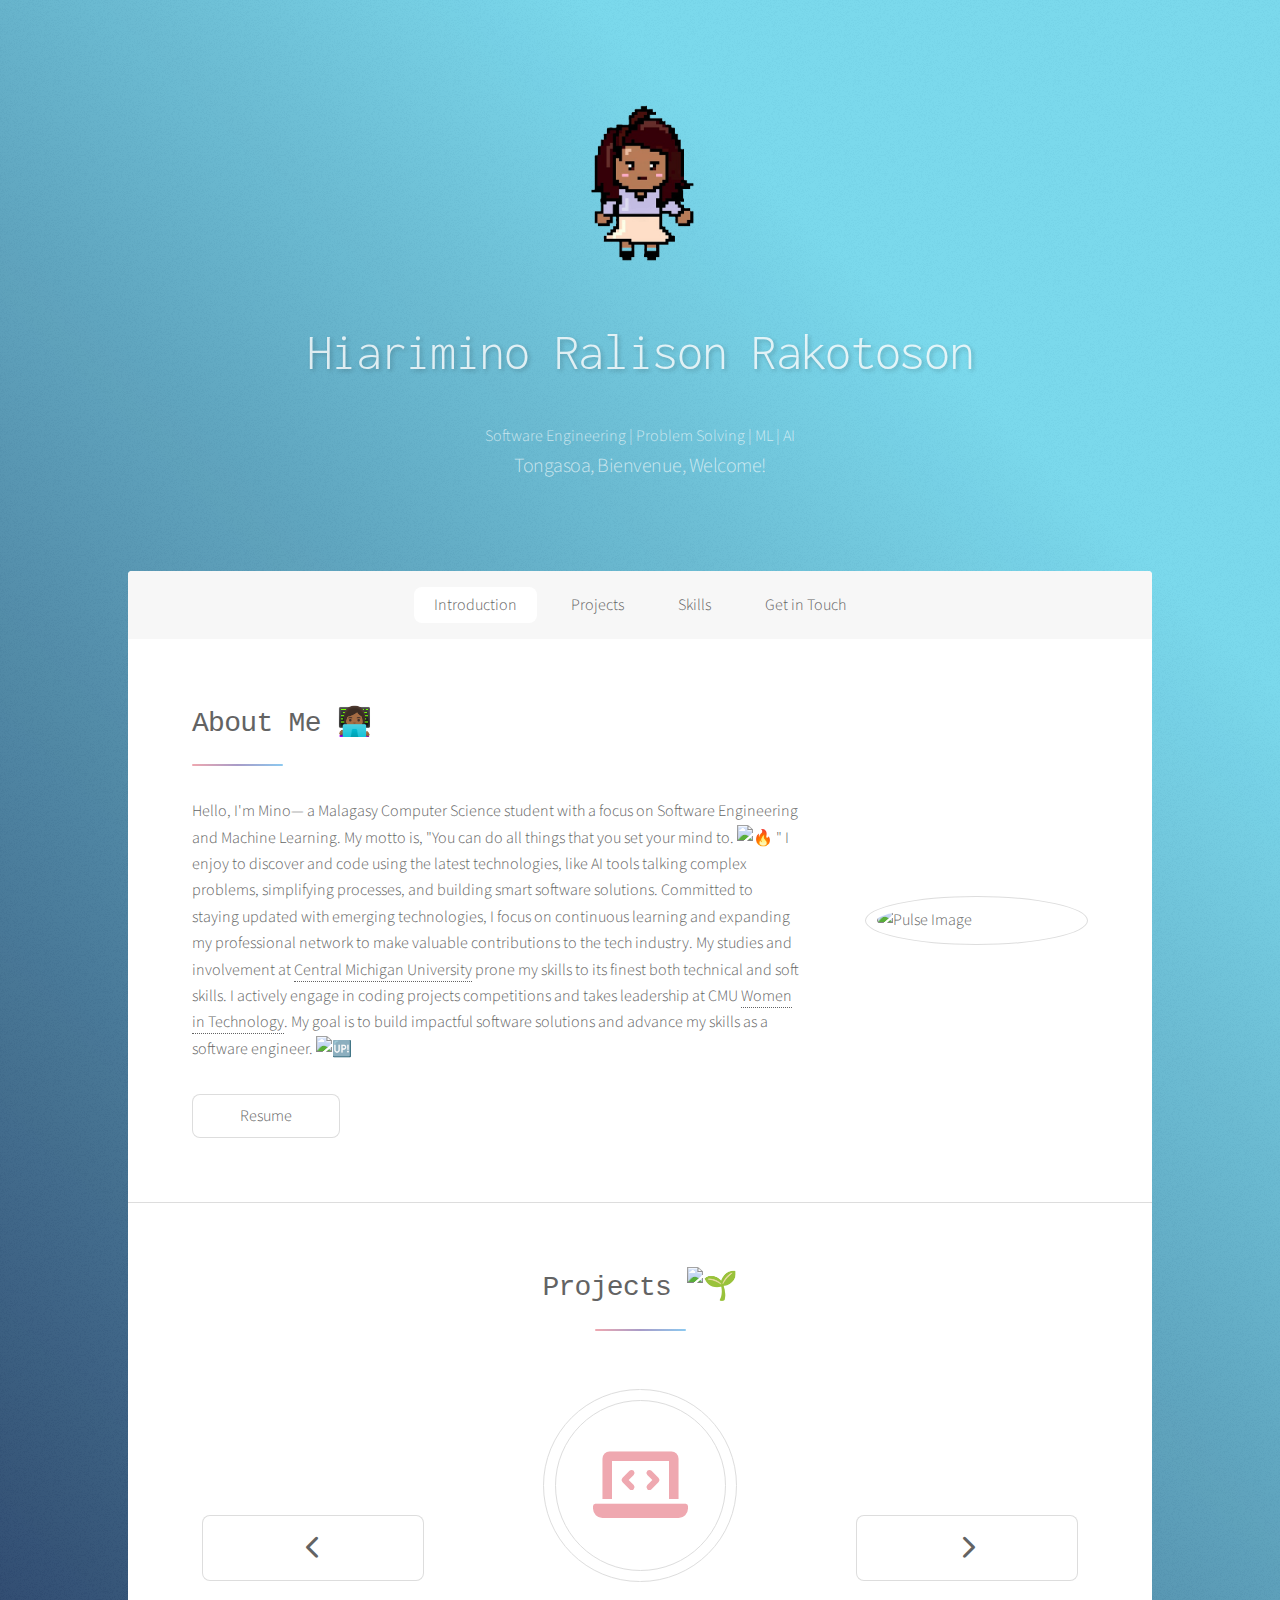
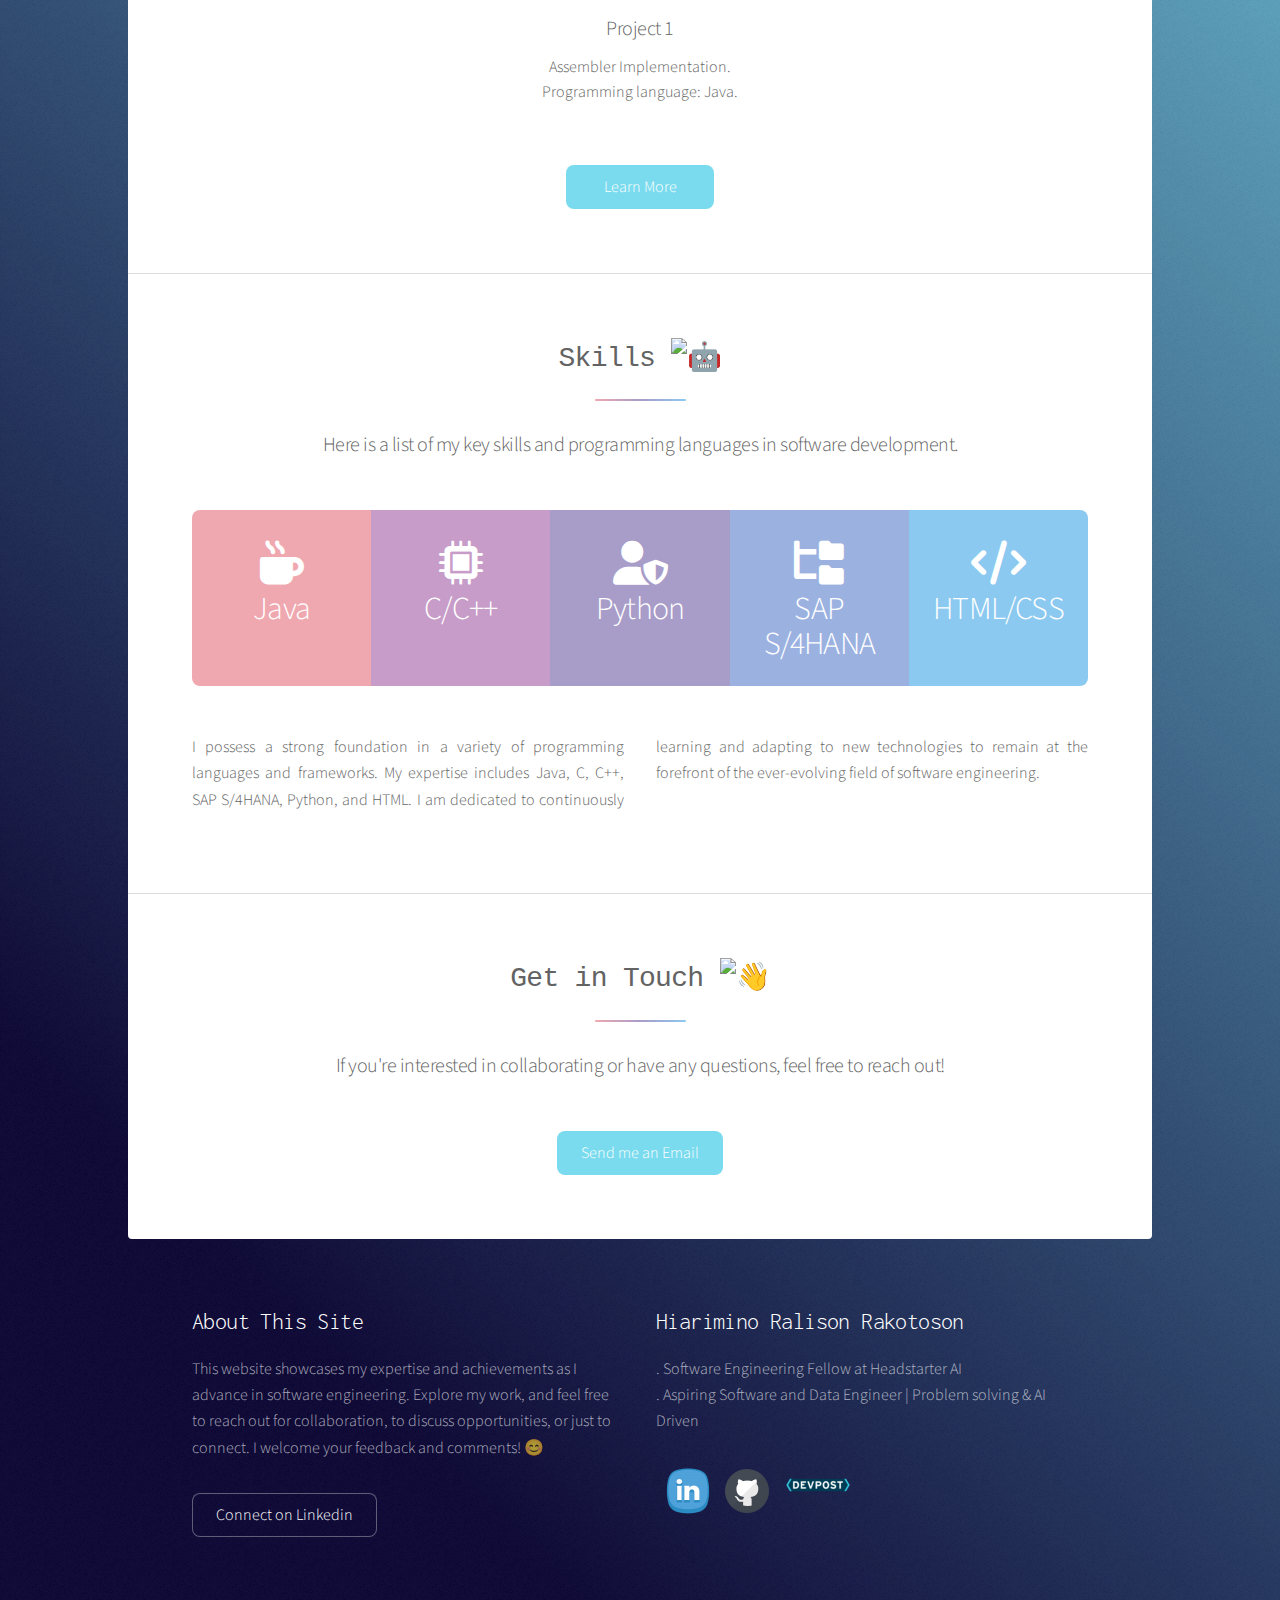
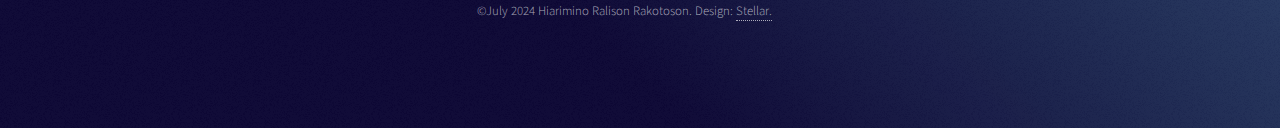
==== commit 8614bd17: "Updated frontend on 'projects'" ====
--- a/index.html
+++ b/index.html
@@ -115,7 +115,7 @@
                 <br>
 
                 <h1>Hiarimino Ralison Rakotoson</h1>
-                <br>Software Engineering | Problem Solving | IS | AI</br>
+                <br>Software Engineering | Problem Solving | ML | AI</br>
                 <p>Tongasoa, Bienvenue, Welcome!</p>
 
 
@@ -144,17 +144,17 @@
                             <header class="major">
                                 <h2>About Me 👩🏾‍💻</h2>
                             </header>
-                            <p>Hello, I'm Mino— a Malagasy Computer Science student with a strong interest in software engineering and business automation. My motto is, "You can do all things that you set your mind to.<picture>
+                            <p>Hello, I'm Mino— a Malagasy Computer Science student with a focus on Software Engineering and Machine Learning. My motto is, "You can do all things that you set your mind to.<picture>
                                 <source srcset="https://fonts.gstatic.com/s/e/notoemoji/latest/1f525/512.webp" type="image/webp">
                                 <img src="https://fonts.gstatic.com/s/e/notoemoji/latest/1f525/512.gif" alt="🔥" width="20" height="20">
-                              </picture>" I enjoy discovering the latest technologies, especially AI tools, to tackle complex challenges and enhance processes. Committed to staying updated with emerging technologies, I focus on continuous learning and expanding my professional network to make valuable contributions to the tech industry.
-                                 My studies at <a href="https://cmich.edu">Central Michigan University</a> focus on Software Development and minor in Information Systems.
-				I actively engage in coding projects, communities such as <a href="https://www.instagram.com/wit.cmich/">(Women in Technology)</a>, and tech competitions on campus. My goal is to build impactful and practical software solutions and advance as a skilled software engineer.<picture>
+                              </picture>" I enjoy to discover and code using the latest technologies, like AI tools talking complex problems, simplifying processes, and building smart software solutions. Committed to staying updated with emerging technologies, I focus on continuous learning and expanding my professional network to make valuable contributions to the tech industry.
+                                 My studies and involvement at <a href="https://cmich.edu">Central Michigan University</a> prone my skills to its finest both technical and soft skills.
+				I actively engage in coding projects competitions and takes leadership at CMU <a href="https://www.instagram.com/wit.cmich/">Women in Technology</a>. My goal is to build impactful software solutions and advance my skills as a software engineer.<picture>
                                     <source srcset="https://fonts.gstatic.com/s/e/notoemoji/latest/1f199/512.webp" type="image/webp">
                                     <img src="https://fonts.gstatic.com/s/e/notoemoji/latest/1f199/512.gif" alt="🆙" width="25" height="25">
                                   </picture></p>
                             <ul class="actions">
-                                <li><a href="Resume_Mino.pdf" class="button" download="Resume_Mino.pdf">Resume</a></li>
+                                <li><a href="Resume.pdf" class="button" download="Resume.pdf">Resume</a></li>
                             </ul>
                         </div>
                         <span class="image">
@@ -208,6 +208,27 @@
                 </ul>
             </footer>
         </section>
+        <script>
+            let currentIndex = 0;
+            const projects = document.querySelectorAll('.project');
+            const totalProjects = projects.length;
+          
+            document.getElementById('nextBtn').addEventListener('click', () => {
+              projects[currentIndex].classList.remove('active');
+              currentIndex = (currentIndex + 1) % totalProjects;
+              projects[currentIndex].classList.add('active');
+            });
+          
+            document.getElementById('prevBtn').addEventListener('click', () => {
+              projects[currentIndex].classList.remove('active');
+              currentIndex = (currentIndex - 1 + totalProjects) % totalProjects;
+              projects[currentIndex].classList.add('active');
+            });
+          
+            // Initialize the first project to be visible
+            projects[currentIndex].classList.add('active');
+          </script>
+          
         <style>
            #projects-container {
                 position: relative;
@@ -361,10 +382,9 @@
                         <dl>. Aspiring Software and Data Engineer | Problem solving & AI Driven
                     </dl>
                    <ul class="icons">
-
-    			    <li><a href="https://linkedin.com/in/hiarimino-ralison-rakotoson-54836b263" class="icon linkedin"><img src="images/Designbolts-Cute-Social-Media-Linkedin.48.png" alt ="LinkedIn Icon"></a></li>
-    			    <li><a href="https://github.com/minoralisonr" class="icon github"><img src="images/2308116_github_logo_website_icon.png" alt ="Github Icon"></a></li>
-    			    <li><a href="https://devpost.com/ralis2h" class="icon devpost"><img src="images/devpost.png" alt="Devpost Icon"></a></li>
+    			    <li><a href="https://linkedin.com/in/hiarimino-ralison-rakotoson-54836b263" class="icon linkedin" target="_blank"><img src="images/Designbolts-Cute-Social-Media-Linkedin.48.png" alt ="LinkedIn Icon"></a></li>
+    			    <li><a href="https://github.com/minoralisonr" class="icon github" target="_blank"><img src="images/2308116_github_logo_website_icon.png" alt ="Github Icon"></a></li>
+    			    <li><a href="https://devpost.com/ralis2h" class="icon devpost" target="_blank"><img src="images/devpost.png" alt="Devpost Icon"></a></li>
     			</ul>
                 </section>
                	<p class= "copyright"> &copy;July 2024 Hiarimino Ralison Rakotoson. Design: <a href="https://html5up.net/stellar">Stellar.</a></p>
@@ -505,13 +525,13 @@
 	        // Start image rotation initially
 	        startRotation();
 	
-	        // Stop image rotation when navigation arrows are clicked and resume after 3 seconds of inactivity
+	        // Stop image rotation when navigation arrows are clicked and  after 3 seconds of inactivity
 	        function handleArrowClick() {
 	            stopRotation();
 	            if (interactionTimeout) {
 	                clearTimeout(interactionTimeout);
 	            }
-	            interactionTimeout = setTimeout(resumeRotation, 5000); 
+	            interactionTimeout = setTimeout(Rotation, 5000); 
 	        }
 	
 	        document.getElementById('prevBtn').addEventListener('click', handleArrowClick);
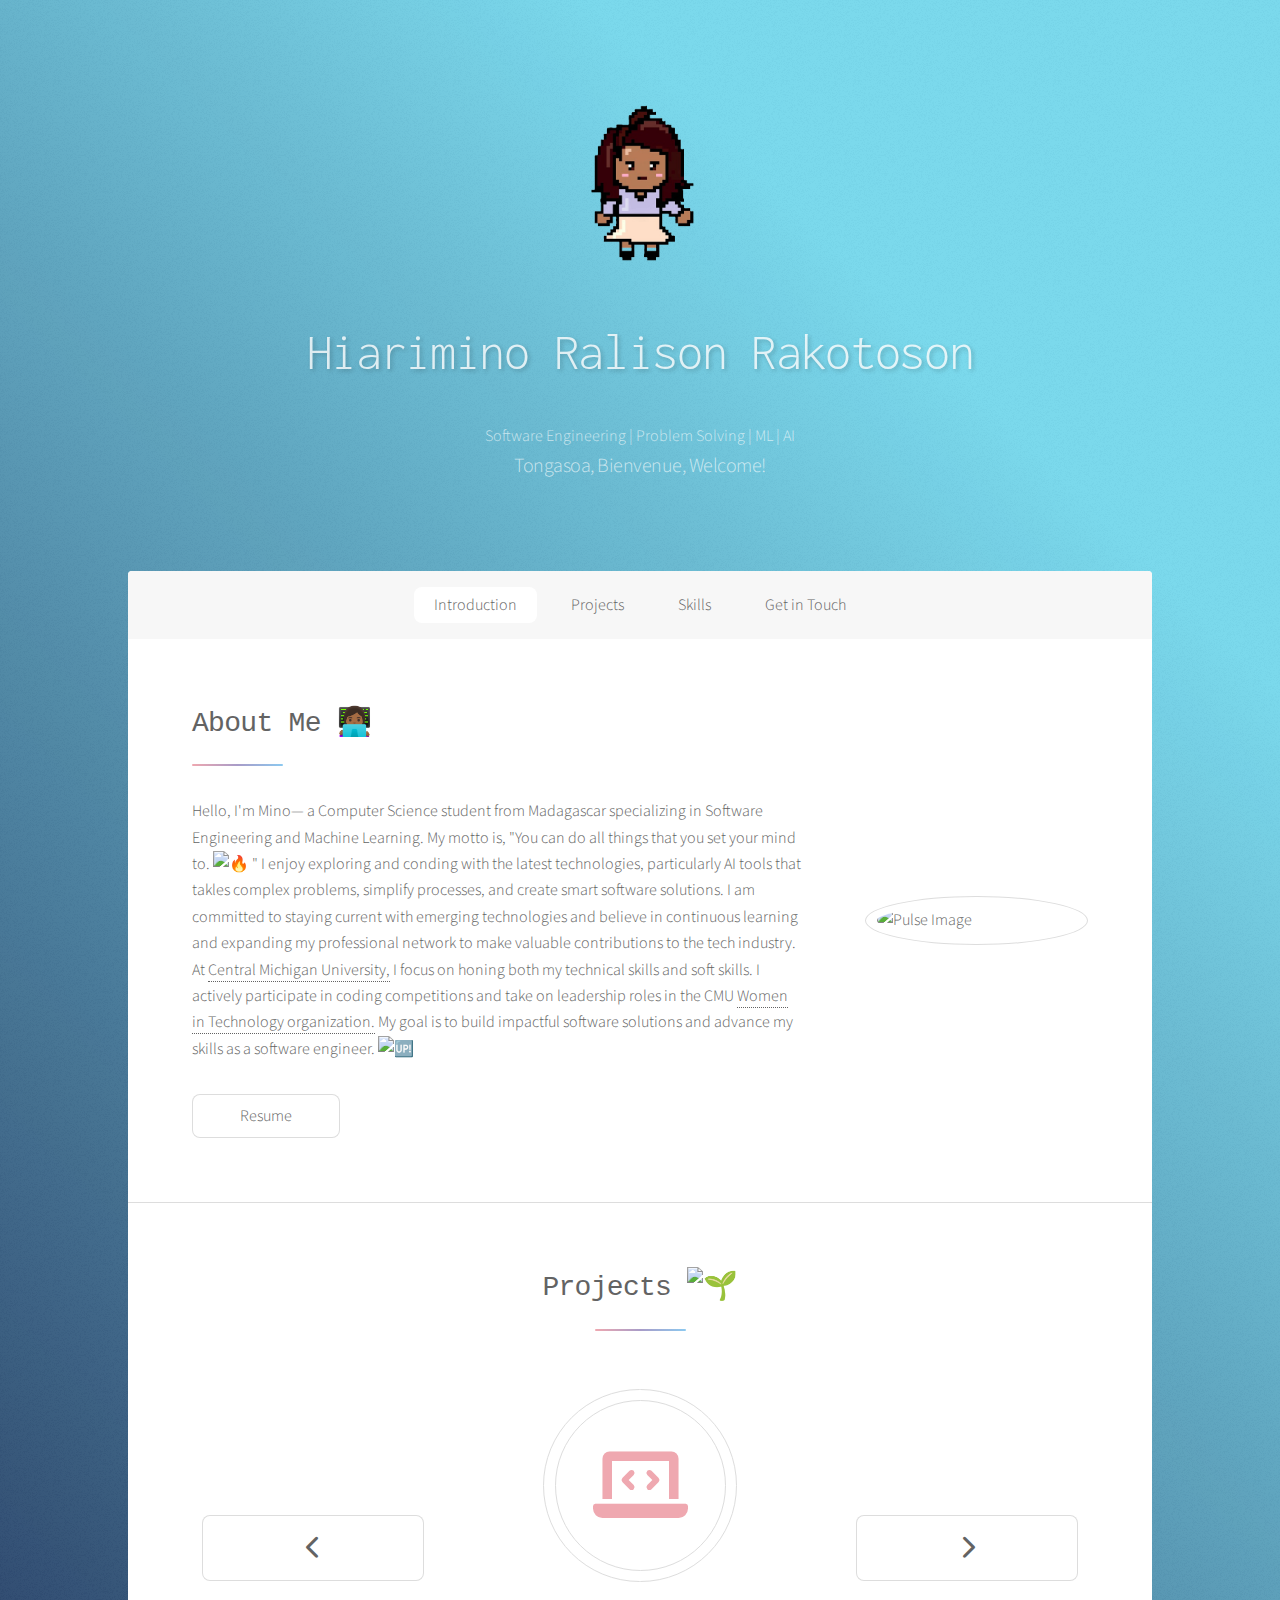
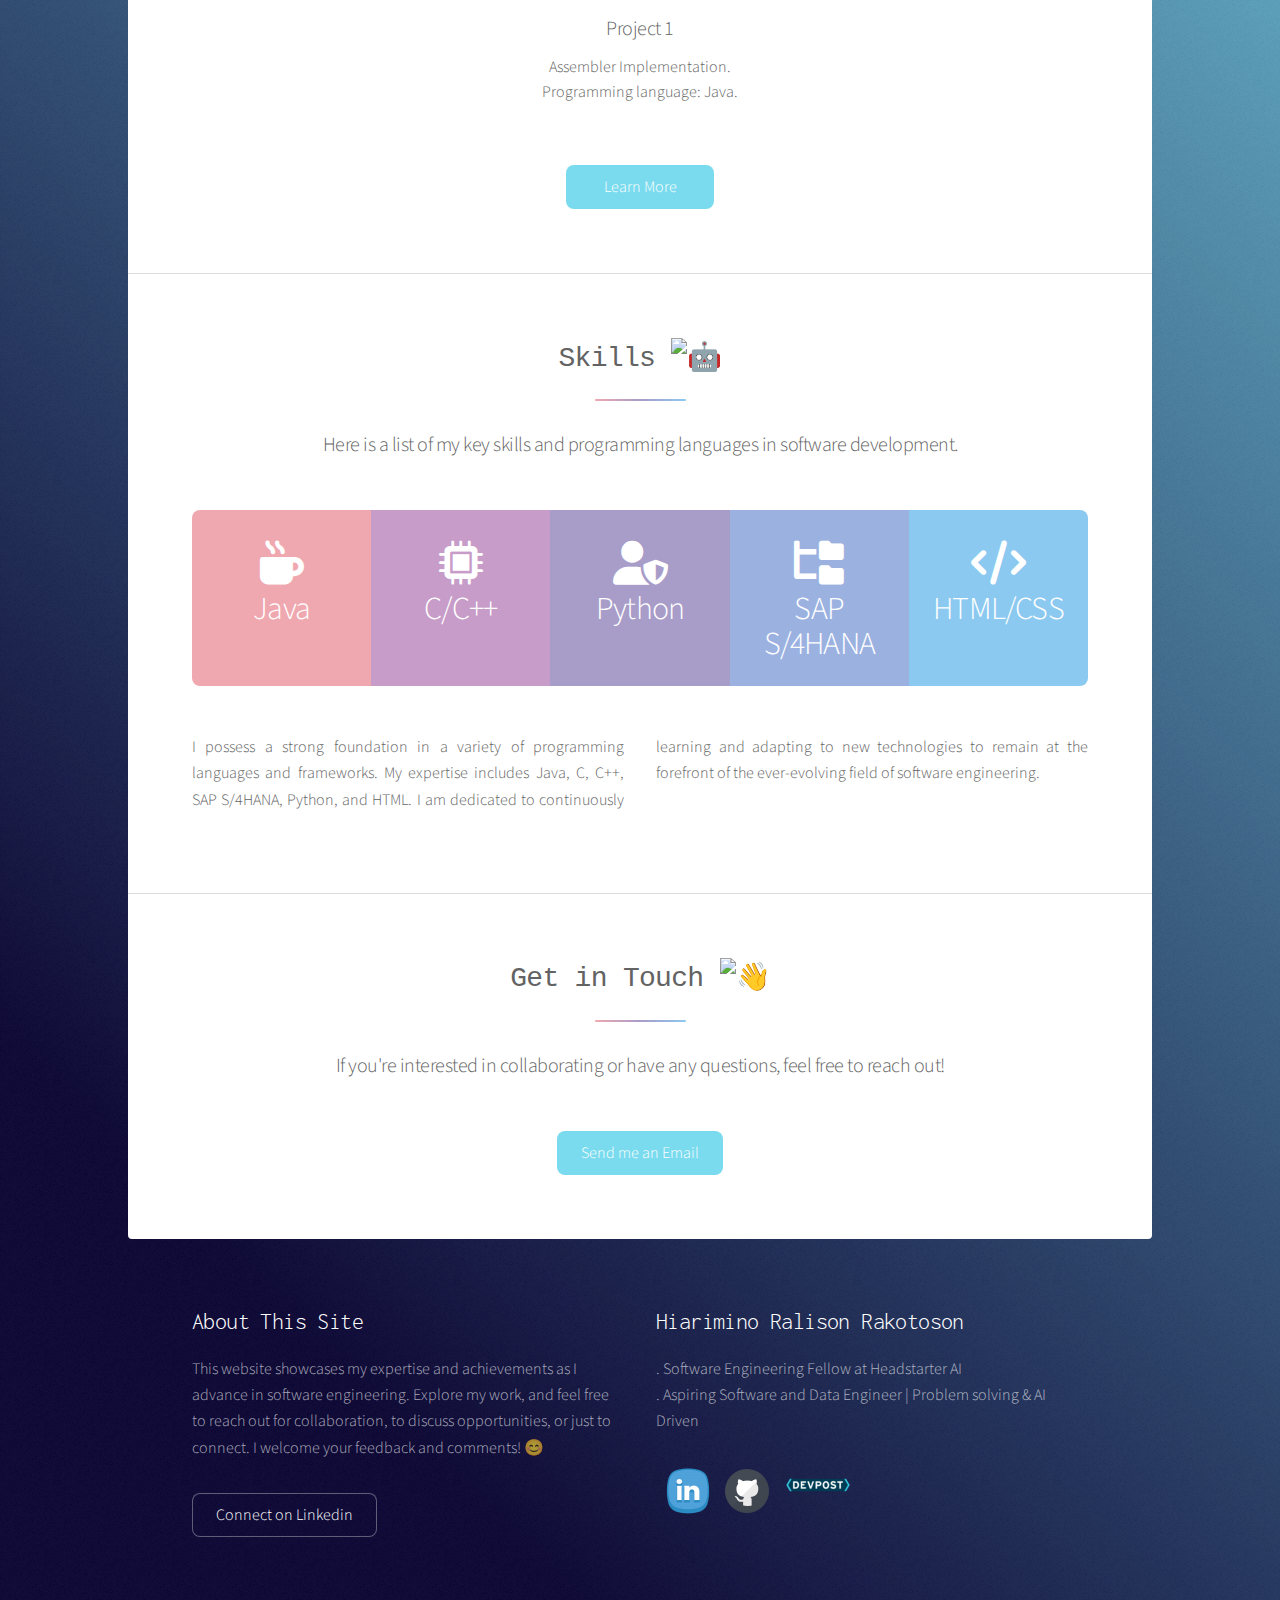
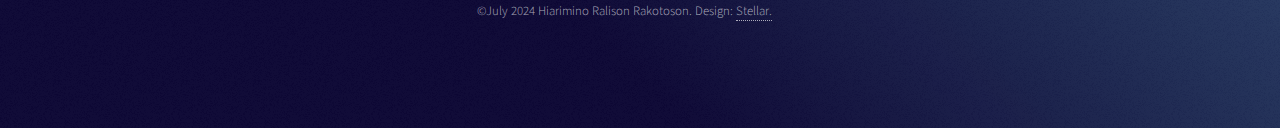
==== commit 7d6c5445: "Updated frontend" ====
--- a/index.html
+++ b/index.html
@@ -144,12 +144,13 @@
                             <header class="major">
                                 <h2>About Me 👩🏾‍💻</h2>
                             </header>
-                            <p>Hello, I'm Mino— a Malagasy Computer Science student with a focus on Software Engineering and Machine Learning. My motto is, "You can do all things that you set your mind to.<picture>
+                            <p>Hello, I'm Mino— a Computer Science student from Madagascar specializing in Software Engineering and Machine Learning. My motto is, "You can do all things that you set your mind to.<picture>
                                 <source srcset="https://fonts.gstatic.com/s/e/notoemoji/latest/1f525/512.webp" type="image/webp">
                                 <img src="https://fonts.gstatic.com/s/e/notoemoji/latest/1f525/512.gif" alt="🔥" width="20" height="20">
-                              </picture>" I enjoy to discover and code using the latest technologies, like AI tools talking complex problems, simplifying processes, and building smart software solutions. Committed to staying updated with emerging technologies, I focus on continuous learning and expanding my professional network to make valuable contributions to the tech industry.
-                                 My studies and involvement at <a href="https://cmich.edu">Central Michigan University</a> prone my skills to its finest both technical and soft skills.
-				I actively engage in coding projects competitions and takes leadership at CMU <a href="https://www.instagram.com/wit.cmich/">Women in Technology</a>. My goal is to build impactful software solutions and advance my skills as a software engineer.<picture>
+                              </picture>" I enjoy exploring and conding with the latest technologies, particularly AI tools that takles complex problems, simplify processes, and create smart software solutions. I am committed to staying current with emerging technologies and believe in continuous 
+                              learning and expanding my professional network to make valuable contributions to the tech industry.
+                                 At <a href="https://cmich.edu">Central Michigan University,</a> I focus on honing both my technical skills and soft skills.
+				I actively participate in coding competitions and take on leadership roles in the CMU <a href="https://www.instagram.com/wit.cmich/">Women in Technology organization.</a> My goal is to build impactful software solutions and advance my skills as a software engineer.<picture>
                                     <source srcset="https://fonts.gstatic.com/s/e/notoemoji/latest/1f199/512.webp" type="image/webp">
                                     <img src="https://fonts.gstatic.com/s/e/notoemoji/latest/1f199/512.gif" alt="🆙" width="25" height="25">
                                   </picture></p>
@@ -227,8 +228,7 @@
           
             // Initialize the first project to be visible
             projects[currentIndex].classList.add('active');
-          </script>
-          
+          </script>          
         <style>
            #projects-container {
                 position: relative;
@@ -307,7 +307,7 @@
             }
         </style>
 
-            <!-- Skills -->
+<!-- Skills -->
             <section id="second" class="main special">
                 <header class="major">
                     <h2>Skills <picture>
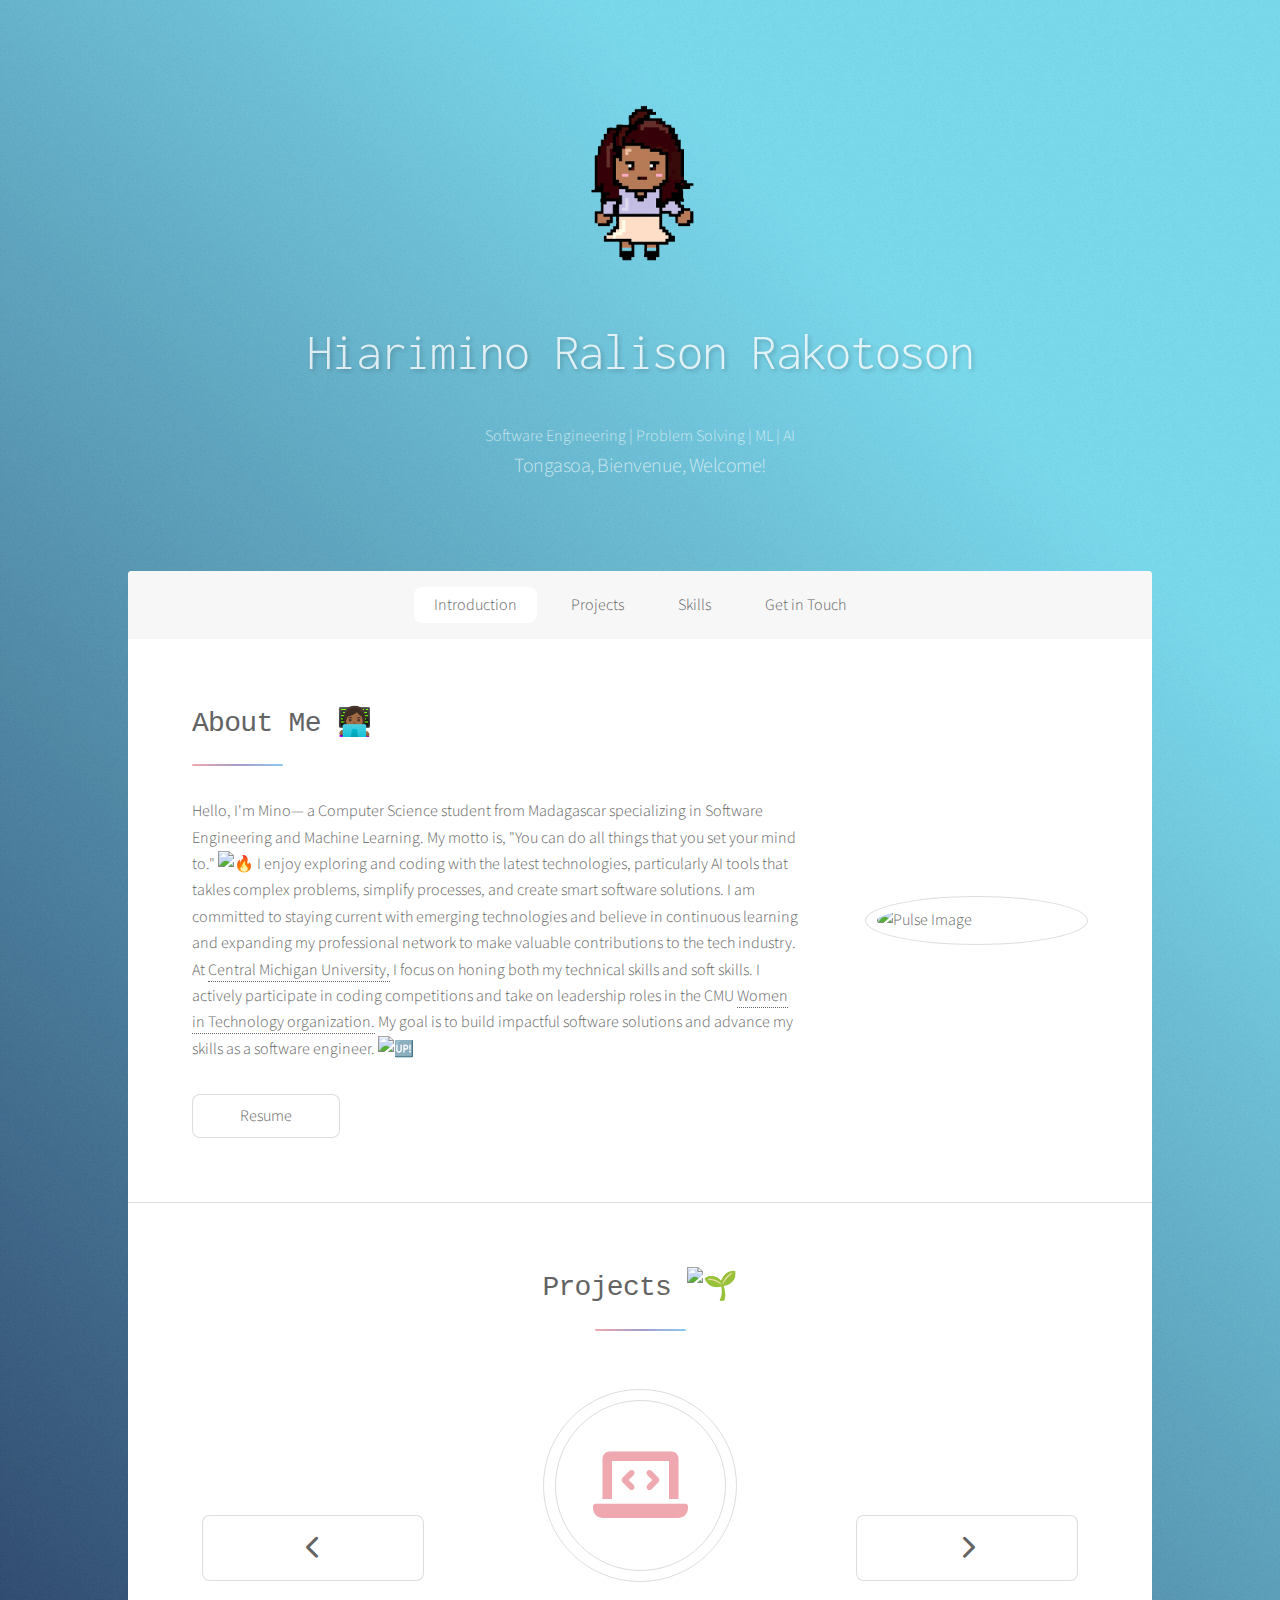
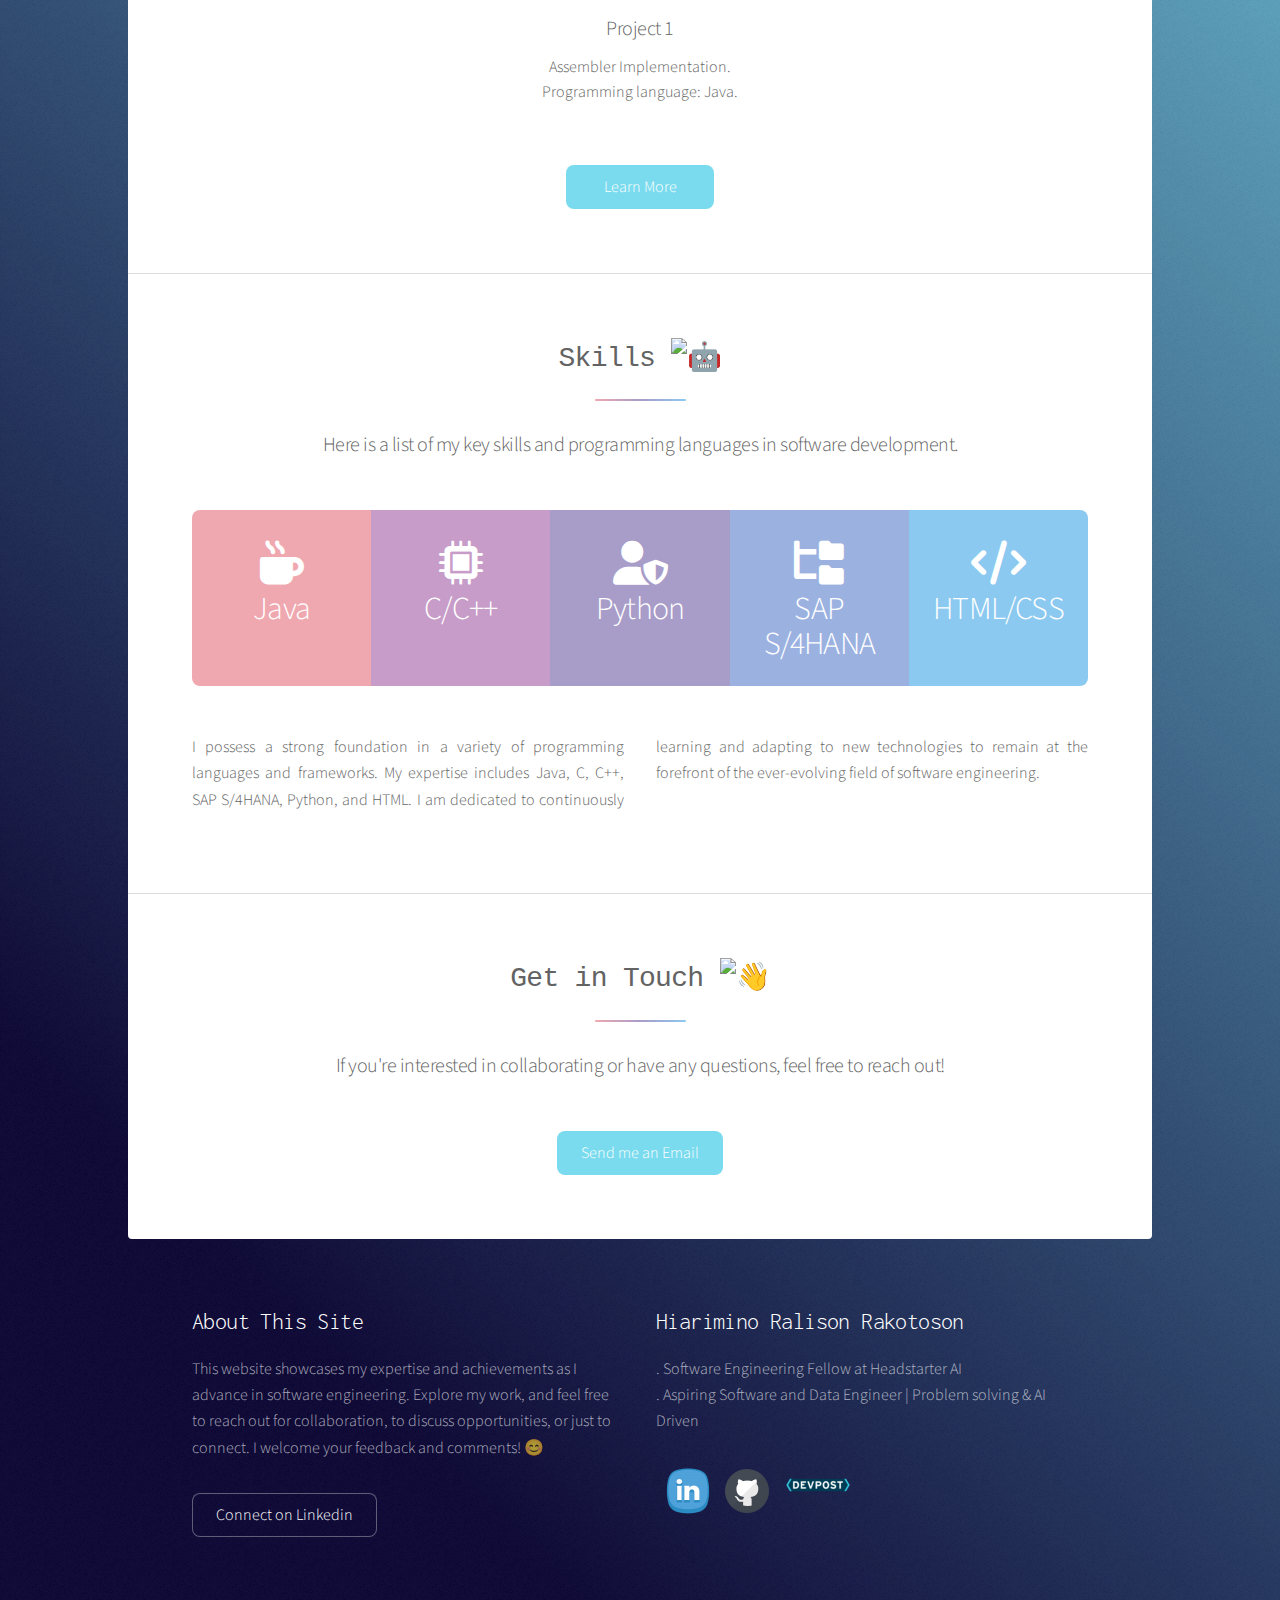
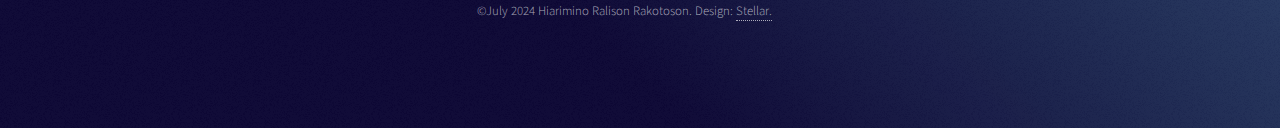
==== commit 88e0e5d9: "Updated frontend" ====
--- a/index.html
+++ b/index.html
@@ -144,10 +144,10 @@
                             <header class="major">
                                 <h2>About Me 👩🏾‍💻</h2>
                             </header>
-                            <p>Hello, I'm Mino— a Computer Science student from Madagascar specializing in Software Engineering and Machine Learning. My motto is, "You can do all things that you set your mind to.<picture>
+                            <p>Hello, I'm Mino— a Computer Science student from Madagascar specializing in Software Engineering and Machine Learning. My motto is, "You can do all things that you set your mind to."<picture>
                                 <source srcset="https://fonts.gstatic.com/s/e/notoemoji/latest/1f525/512.webp" type="image/webp">
                                 <img src="https://fonts.gstatic.com/s/e/notoemoji/latest/1f525/512.gif" alt="🔥" width="20" height="20">
-                              </picture>" I enjoy exploring and conding with the latest technologies, particularly AI tools that takles complex problems, simplify processes, and create smart software solutions. I am committed to staying current with emerging technologies and believe in continuous 
+                              </picture> I enjoy exploring and coding with the latest technologies, particularly AI tools that takles complex problems, simplify processes, and create smart software solutions. I am committed to staying current with emerging technologies and believe in continuous 
                               learning and expanding my professional network to make valuable contributions to the tech industry.
                                  At <a href="https://cmich.edu">Central Michigan University,</a> I focus on honing both my technical skills and soft skills.
 				I actively participate in coding competitions and take on leadership roles in the CMU <a href="https://www.instagram.com/wit.cmich/">Women in Technology organization.</a> My goal is to build impactful software solutions and advance my skills as a software engineer.<picture>
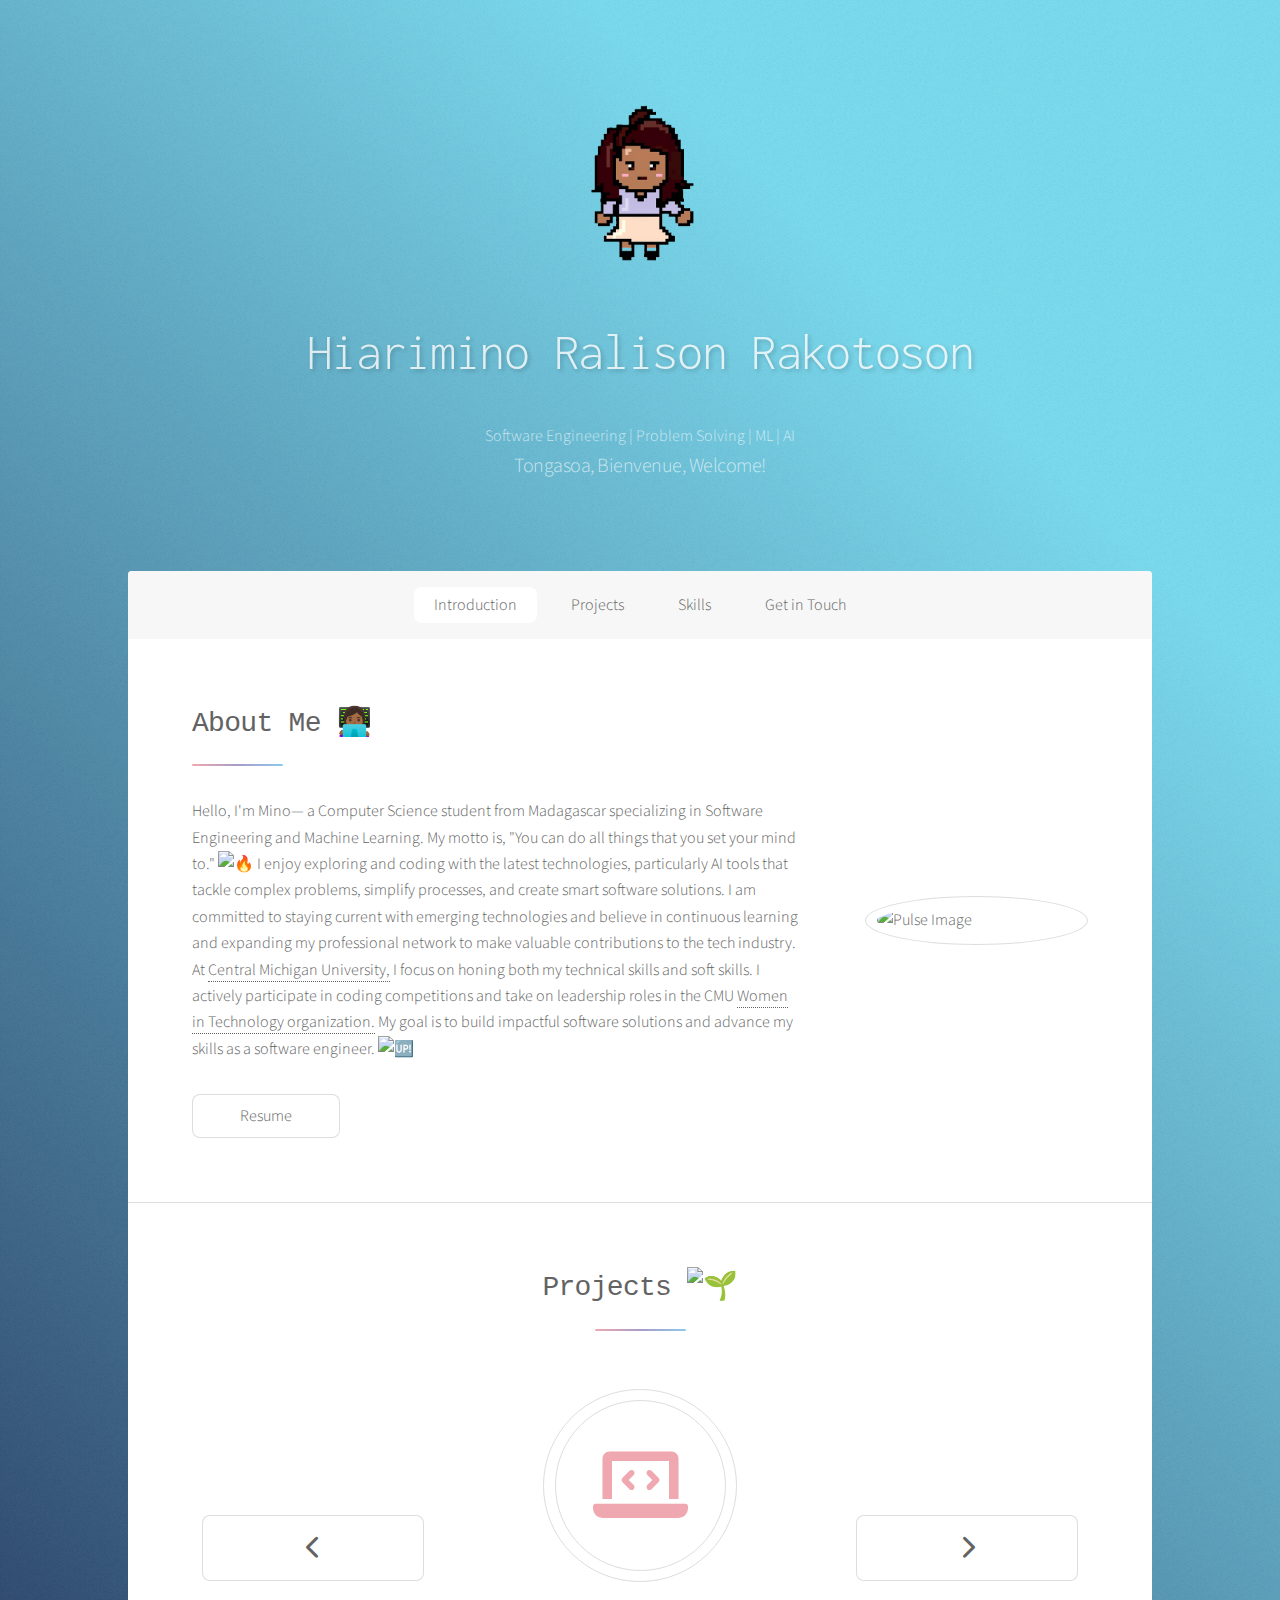
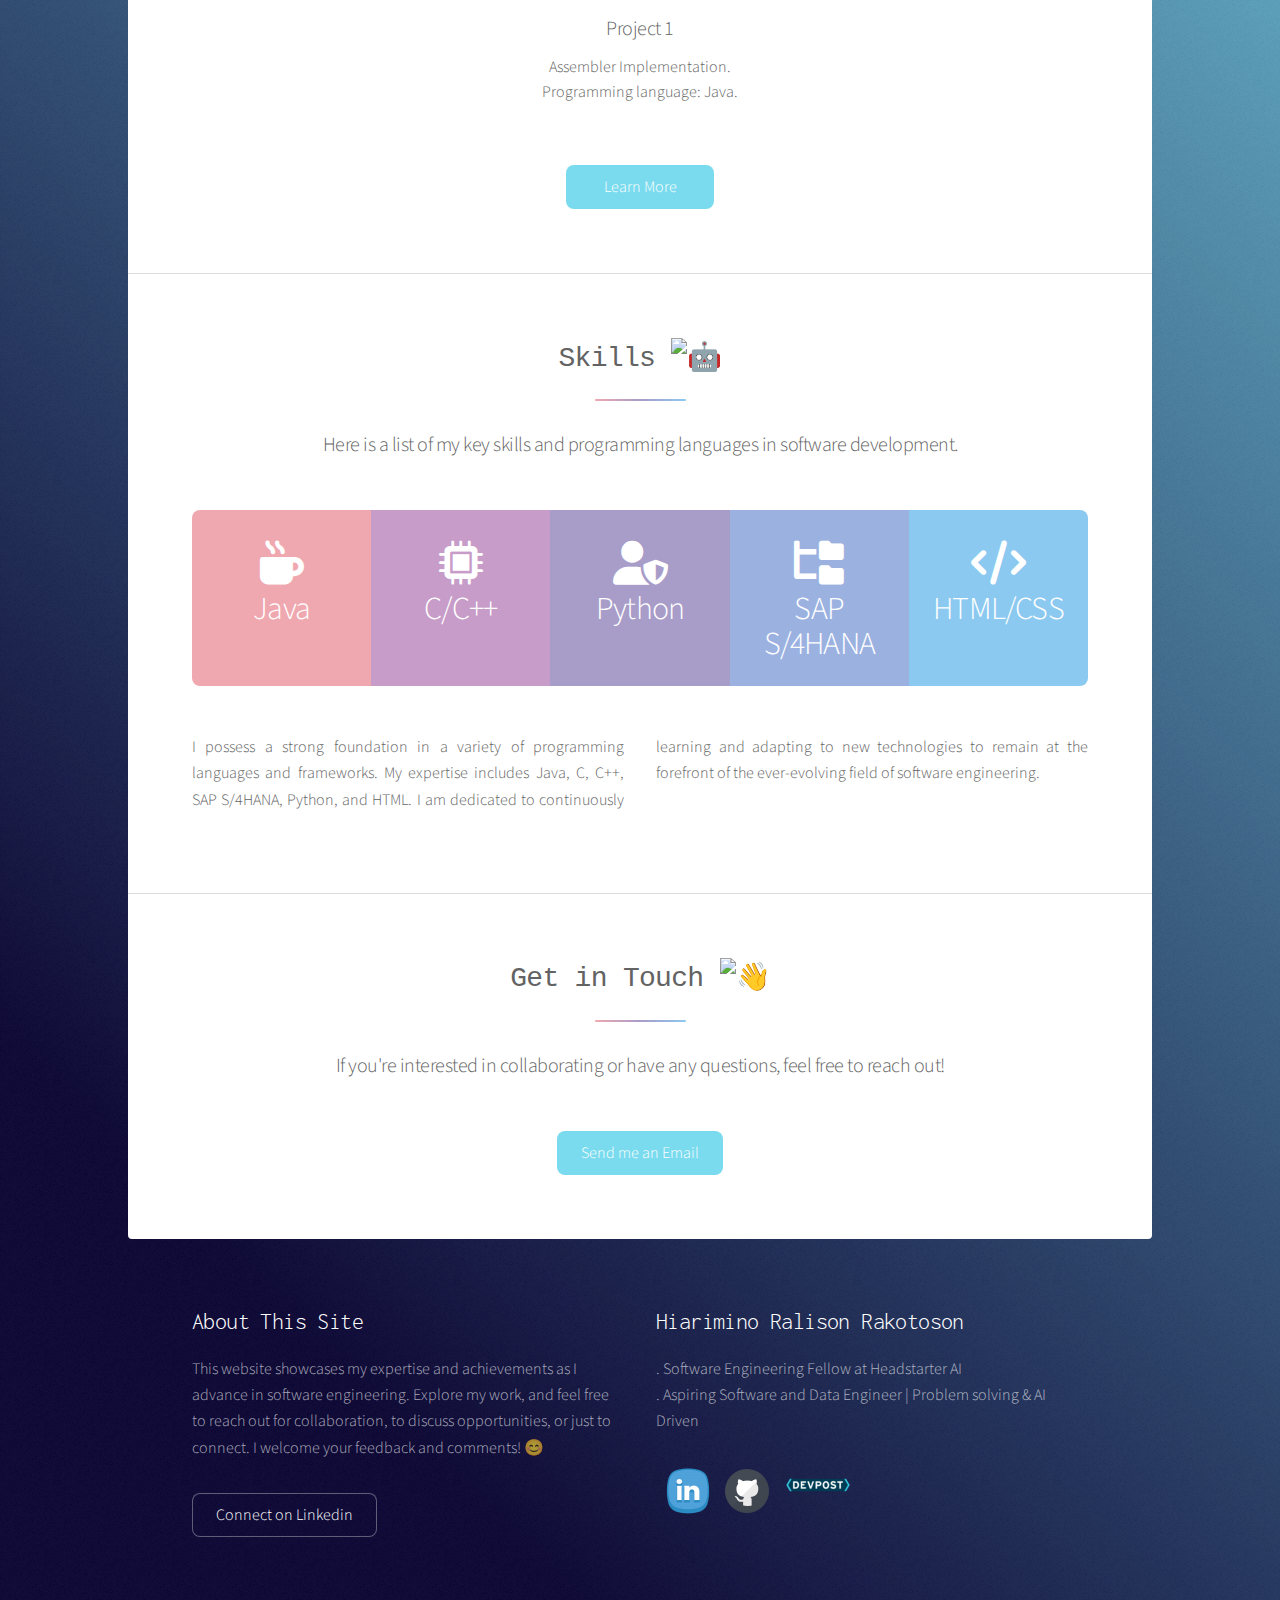
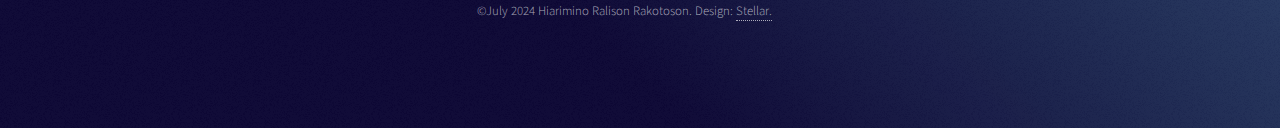
==== commit 1c997e43: "Updated frontend" ====
--- a/index.html
+++ b/index.html
@@ -147,7 +147,7 @@
                             <p>Hello, I'm Mino— a Computer Science student from Madagascar specializing in Software Engineering and Machine Learning. My motto is, "You can do all things that you set your mind to."<picture>
                                 <source srcset="https://fonts.gstatic.com/s/e/notoemoji/latest/1f525/512.webp" type="image/webp">
                                 <img src="https://fonts.gstatic.com/s/e/notoemoji/latest/1f525/512.gif" alt="🔥" width="20" height="20">
-                              </picture> I enjoy exploring and coding with the latest technologies, particularly AI tools that takles complex problems, simplify processes, and create smart software solutions. I am committed to staying current with emerging technologies and believe in continuous 
+                              </picture> I enjoy exploring and coding with the latest technologies, particularly AI tools that tackle complex problems, simplify processes, and create smart software solutions. I am committed to staying current with emerging technologies and believe in continuous 
                               learning and expanding my professional network to make valuable contributions to the tech industry.
                                  At <a href="https://cmich.edu">Central Michigan University,</a> I focus on honing both my technical skills and soft skills.
 				I actively participate in coding competitions and take on leadership roles in the CMU <a href="https://www.instagram.com/wit.cmich/">Women in Technology organization.</a> My goal is to build impactful software solutions and advance my skills as a software engineer.<picture>
